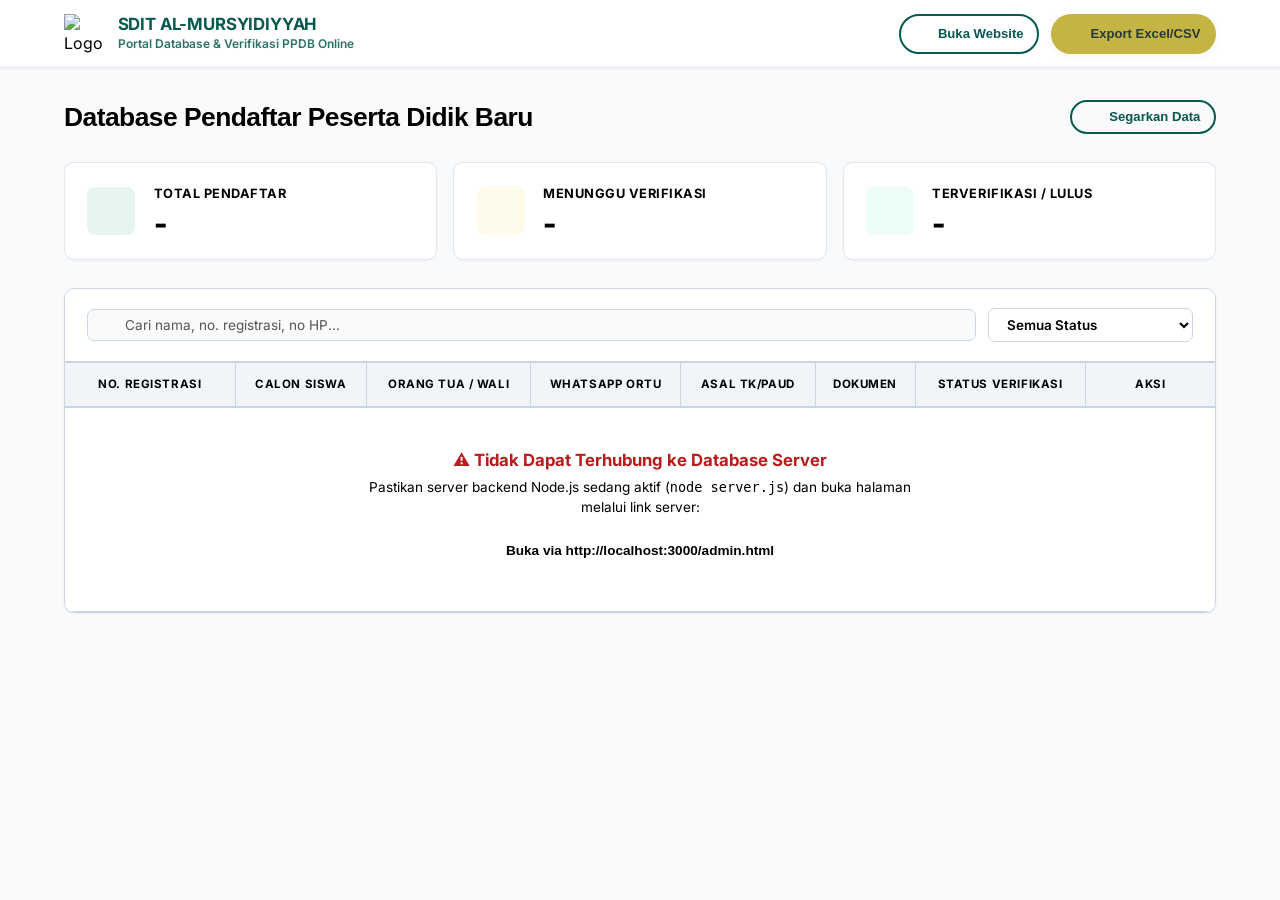
==== admin.html @ 17a373f5 "fix(admin): Hapus baris Program Pilihan dari modal detail pendaftar" ====
<!DOCTYPE html>
<html lang="id">
<head>
  <meta charset="UTF-8">
  <meta name="viewport" content="width=device-width, initial-scale=1.0">
  <meta name=\"author\" content=\"SDIT Al-Mursyidiyyah\">
  <title>Admin Dashboard PPDB & Database — SDIT Al-Mursyidiyyah</title>

  <!-- Google Fonts: Inter (Standar Formal Dashboard Admin) & JetBrains Mono -->
  <link rel="preconnect" href="https://fonts.googleapis.com">
  <link rel="preconnect" href="https://fonts.gstatic.com" crossorigin>
  <link href="https://fonts.googleapis.com/css2?family=Inter:wght@400;500;600;700;800&family=JetBrains+Mono:wght@500;600&display=swap" rel="stylesheet">

  <!-- Lucide Icons -->
  <script src="https://unpkg.com/lucide@latest" defer></script>

  <!-- Base Stylesheet -->
  <link rel="stylesheet" href="assets/css/style.css?v=3.5">
  <link rel="icon" type="image/png" href="assets/img/logo-transparent.png">

  <style>
    /* ==========================================================================
       ENTERPRISE ADMIN DASHBOARD STYLING
       Font System: Inter (Formal, Ultra-clean, High Legibility)
       Monospace: JetBrains Mono (For Registration Codes & IDs)
       ========================================================================== */
    :root {
      --admin-font: 'Inter', -apple-system, BlinkMacSystemFont, "Segoe UI", Roboto, Helvetica, Arial, sans-serif;
      --admin-mono: 'JetBrains Mono', ui-monospace, SFMono-Regular, Menlo, Monaco, Consolas, monospace;
      
      --slate-50: #f8fafc;
      --slate-100: #f1f5f9;
      --slate-200: #e2e8f0;
      --slate-300: #cbd5e1;
      --slate-400: #333333;
      --slate-500: #000000;
      --slate-600: #000000;
      --slate-700: #000000;
      --slate-800: #000000;
      --slate-900: #000000;
    }

    body.admin-body {
      font-family: var(--admin-font);
      background-color: var(--slate-50);
      color: #000000;
      margin: 0;
      padding: 0;
      -webkit-font-smoothing: antialiased;
      -moz-osx-font-smoothing: grayscale;
    }

    /* Admin Navigation Bar */
    .admin-header {
      background: #ffffff;
      border-bottom: 1px solid var(--slate-200);
      padding: 0.85rem 0;
      position: sticky;
      top: 0;
      z-index: 100;
      box-shadow: 0 1px 3px rgba(0, 0, 0, 0.04);
    }
    .admin-nav {
      display: flex;
      justify-content: space-between;
      align-items: center;
    }
    .admin-brand {
      display: flex;
      align-items: center;
      gap: 0.85rem;
      text-decoration: none;
    }
    .admin-brand-title {
      font-weight: 700;
      font-size: 1.05rem;
      color: var(--color-emerald);
      letter-spacing: -0.01em;
      line-height: 1.2;
    }
    .admin-brand-subtitle {
      font-size: 0.75rem;
      font-weight: 600;
      color: var(--color-emerald);
      opacity: 0.85;
    }
    .admin-title-badge {
      background: var(--color-emerald-surface);
      color: var(--color-emerald);
      font-weight: 600;
      font-size: 0.72rem;
      padding: 0.2rem 0.55rem;
      border-radius: 9999px;
      margin-left: 0.5rem;
      border: 1px solid rgba(7, 89, 79, 0.15);
      letter-spacing: 0.02em;
    }

    /* Stat Cards */
    .stat-card-admin {
      background: #ffffff;
      border-radius: 10px;
      padding: 1.25rem 1.4rem;
      border: 1px solid var(--slate-200);
      box-shadow: 0 1px 3px rgba(15, 23, 42, 0.04);
      display: flex;
      align-items: center;
      gap: 1.15rem;
      transition: transform 0.2s ease, box-shadow 0.2s ease;
    }
    .stat-card-admin:hover {
      box-shadow: 0 4px 12px rgba(15, 23, 42, 0.06);
    }
    .stat-icon-wrap {
      width: 48px;
      height: 48px;
      border-radius: 8px;
      display: flex;
      align-items: center;
      justify-content: center;
      flex-shrink: 0;
    }
    .stat-label {
      font-size: 0.8rem;
      font-weight: 700;
      color: #000000;
      text-transform: uppercase;
      letter-spacing: 0.04em;
      margin-bottom: 0.2rem;
    }
    .stat-number {
      font-family: var(--admin-font);
      font-weight: 800;
      font-size: 1.85rem;
      line-height: 1.1;
      letter-spacing: -0.02em;
      color: #000000;
    }

    /* Card Wrapper */
    .admin-table-card {
      background: #ffffff;
      border-radius: 10px;
      border: 1px solid var(--slate-300);
      box-shadow: 0 1px 3px rgba(15, 23, 42, 0.05);
      overflow: hidden;
      margin-top: 1.75rem;
    }
    .table-toolbar {
      padding: 1.15rem 1.35rem;
      border-bottom: 1px solid var(--slate-300);
      display: flex;
      justify-content: space-between;
      align-items: center;
      flex-wrap: wrap;
      gap: 1rem;
      background: #ffffff;
    }

    /* Search Box */
    .search-box {
      display: flex;
      align-items: center;
      gap: 0.6rem;
      background: var(--slate-50);
      border: 1px solid var(--slate-300);
      border-radius: 7px;
      padding: 0.45rem 0.85rem;
      min-width: 260px;
      transition: border-color 0.2s ease, box-shadow 0.2s ease;
    }
    .search-box:focus-within {
      background: #ffffff;
      border-color: var(--color-emerald);
      box-shadow: 0 0 0 3px rgba(7, 89, 79, 0.1);
    }
    .search-box input {
      border: none;
      background: transparent;
      outline: none;
      width: 100%;
      font-family: var(--admin-font);
      font-size: 0.85rem;
      color: #000000;
    }
    .search-box input::placeholder {
      color: #555555;
    }

    .filter-select {
      padding: 0.45rem 0.85rem;
      border-radius: 7px;
      border: 1px solid var(--slate-300);
      background: #ffffff;
      font-family: var(--admin-font);
      font-size: 0.84rem;
      font-weight: 600;
      color: #000000;
      outline: none;
      cursor: pointer;
    }
    .filter-select:focus {
      border-color: #000000;
      box-shadow: 0 0 0 3px rgba(0, 0, 0, 0.08);
    }

    /* Formal Table Grid Styling (Bordered Grid) */
    .data-table {
      width: 100%;
      border-collapse: collapse;
      text-align: center;
      font-size: 0.84rem;
      font-family: var(--admin-font);
      background: #ffffff;
    }
    .data-table thead th {
      background: #f1f5f9;
      padding: 0.75rem 0.95rem;
      font-size: 0.72rem;
      font-weight: 700;
      text-transform: uppercase;
      letter-spacing: 0.05em;
      color: #000000;
      border-top: 1px solid var(--slate-300);
      border-bottom: 2px solid var(--slate-300);
      border-right: 1px solid var(--slate-300);
      white-space: nowrap;
      vertical-align: middle;
      text-align: center;
    }
    .data-table thead th:last-child {
      border-right: none;
    }
    .data-table tbody td {
      padding: 0.8rem 0.95rem;
      border-bottom: 1px solid var(--slate-200);
      border-right: 1px solid var(--slate-200);
      vertical-align: middle;
      text-align: center;
      color: #000000;
      line-height: 1.45;
    }
    .data-table tbody td:last-child {
      border-right: none;
    }
    .data-table tbody tr:nth-child(even) {
      background-color: #fafbfd;
    }
    .data-table tbody tr:hover {
      background-color: #f1f5f9;
    }
    .data-table tbody tr:last-child td {
      border-bottom: 1px solid var(--slate-300);
    }

    /* Clean Empty State */
    .table-empty-cell {
      text-align: center !important;
      padding: 2.5rem 1rem !important;
      color: #000000 !important;
      font-size: 0.88rem !important;
      background: #ffffff !important;
      border-bottom: 1px solid var(--slate-200) !important;
      border-right: none !important;
    }

    /* Monospace Registration Badge */
    .reg-code-badge {
      font-family: var(--admin-mono);
      font-size: 0.82rem;
      font-weight: 600;
      color: #07594f;
      background: #e6f4f1;
      padding: 0.25rem 0.55rem;
      border-radius: 6px;
      border: 1px solid #c2e5de;
      display: inline-block;
      white-space: nowrap;
      letter-spacing: -0.01em;
    }
    .reg-time-sub {
      font-size: 0.74rem;
      color: var(--slate-400);
      margin-top: 0.25rem;
      display: flex;
      align-items: center;
      gap: 0.3rem;
    }

    /* Student Name & Meta */
    .student-cell-name {
      font-weight: 700;
      font-size: 0.92rem;
      color: var(--slate-900);
    }
    .student-cell-meta {
      font-size: 0.76rem;
      color: var(--slate-500);
      margin-top: 0.15rem;
      display: flex;
      align-items: center;
      gap: 0.4rem;
    }
    .gender-pill {
      font-weight: 700;
      font-size: 0.7rem;
      padding: 0.1rem 0.4rem;
      border-radius: 4px;
      text-transform: uppercase;
    }
    .gender-pill.male {
      background: #e0f2fe;
      color: #0369a1;
    }
    .gender-pill.female {
      background: #fce7f3;
      color: #be185d;
    }

    /* Formal Status Badges with Indicator Dot */
    .status-badge-formal {
      display: inline-flex;
      align-items: center;
      gap: 0.45rem;
      padding: 0.3rem 0.65rem;
      border-radius: 9999px;
      font-size: 0.74rem;
      font-weight: 700;
      letter-spacing: 0.02em;
      white-space: nowrap;
    }
    .status-dot {
      width: 7px;
      height: 7px;
      border-radius: 50%;
      flex-shrink: 0;
    }
    /* Status styles */
    .st-amber {
      background: #fffbeb;
      color: #92400e;
      border: 1px solid #fde68a;
    }
    .st-amber .status-dot { background: #f59e0b; }

    .st-blue {
      background: #eff6ff;
      color: #1e40af;
      border: 1px solid #bfdbfe;
    }
    .st-blue .status-dot { background: #3b82f6; }

    .st-green {
      background: #ecfdf5;
      color: #065f46;
      border: 1px solid #a7f3d0;
    }
    .st-green .status-dot { background: #10b981; }

    .st-emerald {
      background: #e6f4f1;
      color: #07594f;
      border: 1px solid #b7e3db;
    }
    .st-emerald .status-dot { background: #07594f; }

    .st-red {
      background: #fef2f2;
      color: #991b1b;
      border: 1px solid #fecaca;
    }
    .st-red .status-dot { background: #ef4444; }

    /* Action Buttons in Table */
    .table-actions {
      display: flex;
      align-items: center;
      justify-content: flex-end;
      gap: 0.4rem;
    }
    .btn-table-action {
      display: inline-flex;
      align-items: center;
      gap: 0.35rem;
      background: #ffffff;
      border: 1px solid var(--slate-200);
      color: var(--slate-700);
      padding: 0.4rem 0.75rem;
      border-radius: 6px;
      font-family: var(--admin-font);
      font-size: 0.78rem;
      font-weight: 600;
      cursor: pointer;
      text-decoration: none;
      transition: all 0.15s ease;
    }
    .btn-table-action:hover {
      background: var(--color-emerald-surface);
      border-color: var(--color-emerald);
      color: var(--color-emerald);
    }
    .btn-table-delete {
      display: inline-flex;
      align-items: center;
      justify-content: center;
      width: 30px;
      height: 30px;
      background: #ffffff;
      border: 1px solid var(--slate-200);
      color: var(--slate-400);
      border-radius: 6px;
      cursor: pointer;
      transition: all 0.15s ease;
    }
    .btn-table-delete:hover {
      background: #fef2f2;
      border-color: #fca5a5;
      color: #dc2626;
    }

    /* WhatsApp Link Cell */
    .wa-cell-link {
      display: inline-flex;
      align-items: center;
      gap: 0.35rem;
      color: #15803d;
      font-weight: 600;
      font-size: 0.82rem;
      text-decoration: none;
      background: #f0fdf4;
      padding: 0.25rem 0.55rem;
      border-radius: 6px;
      border: 1px solid #bbf7d0;
      transition: background-color 0.15s ease;
    }
    .wa-cell-link:hover {
      background: #dcfce7;
      text-decoration: none;
    }

    /* Modal Detail Formal Styling */
    .admin-modal {
      position: fixed;
      inset: 0;
      background: rgba(15, 23, 42, 0.65);
      backdrop-filter: blur(4px);
      z-index: 1000;
      display: none;
      align-items: center;
      justify-content: center;
      padding: 1.5rem;
    }
    .admin-modal.active { display: flex; }
    .admin-modal-box {
      background: #ffffff;
      border-radius: 14px;
      max-width: 780px;
      width: 100%;
      max-height: 90vh;
      overflow-y: auto;
      padding: 2rem 2.25rem;
      position: relative;
      box-shadow: 0 20px 40px -15px rgba(0, 0, 0, 0.25);
      border: 1px solid var(--slate-200);
      font-family: var(--admin-font);
    }
    .modal-section-title {
      font-size: 0.85rem;
      font-weight: 700;
      text-transform: uppercase;
      letter-spacing: 0.05em;
      color: #000000;
      margin-bottom: 0.85rem;
      padding-bottom: 0.4rem;
      border-bottom: 1px solid var(--slate-200);
    }
    .modal-info-row {
      display: flex;
      margin-bottom: 0.45rem;
      font-size: 0.86rem;
      line-height: 1.5;
    }
    .modal-info-label {
      width: 140px;
      color: #000000;
      font-weight: 600;
      flex-shrink: 0;
    }
    .modal-info-val {
      color: #000000;
      font-weight: 600;
      word-break: break-word;
    }

    /* File preview card */
    .file-chip {
      display: inline-flex;
      align-items: center;
      gap: 0.45rem;
      background: var(--slate-50);
      border: 1px solid var(--slate-200);
      padding: 0.45rem 0.85rem;
      border-radius: 8px;
      font-size: 0.8rem;
      font-weight: 600;
      color: #000000;
      text-decoration: none;
      transition: all 0.15s ease;
    }
    .file-chip:hover {
      background: #f1f5f9;
      border-color: #000000;
      color: #000000;
    }

    /* ==========================================================================
       RESPONSIVE UTILITY CLASSES & ADAPTATIONS (Desktop, Tablet, Mobile)
       ========================================================================== */
    .admin-main {
      padding: 2rem 0 4.5rem;
    }
    .admin-header-actions {
      display: flex;
      align-items: center;
      gap: 0.75rem;
    }
    .admin-page-header {
      margin-bottom: 1.75rem;
      display: flex;
      justify-content: space-between;
      align-items: flex-end;
      flex-wrap: wrap;
      gap: 1rem;
    }
    .admin-page-title {
      font-size: clamp(1.25rem, 2.5vw + 0.5rem, 1.65rem);
      font-weight: 800;
      color: #000000;
      margin: 0;
      letter-spacing: -0.02em;
      line-height: 1.25;
    }
    .admin-stats-grid {
      display: grid;
      grid-template-columns: repeat(3, 1fr);
      gap: 1rem;
    }
    .table-responsive {
      overflow-x: auto;
      -webkit-overflow-scrolling: touch;
      position: relative;
    }
    .mobile-table-hint {
      display: none;
      align-items: center;
      justify-content: center;
      gap: 0.45rem;
      font-size: 0.75rem;
      font-weight: 600;
      color: var(--color-emerald);
      background: #e6f4f1;
      padding: 0.5rem 0.75rem;
      border-radius: 6px;
      margin: 0.5rem 0.75rem 0.65rem;
      border: 1px dashed rgba(7, 89, 79, 0.3);
    }
    .modal-grid-2 {
      display: grid;
      grid-template-columns: 1fr 1fr;
      gap: 1.5rem;
      margin-bottom: 1.5rem;
    }
    .modal-footer {
      display: flex;
      justify-content: space-between;
      align-items: center;
      flex-wrap: wrap;
      gap: 1rem;
      border-top: 1px solid var(--slate-200);
      padding-top: 1.25rem;
    }
    .modal-footer-status-group {
      display: flex;
      align-items: center;
      gap: 0.6rem;
      flex-wrap: wrap;
    }
    .modal-footer-actions-group {
      display: flex;
      align-items: center;
      gap: 0.5rem;
    }

    /* Tablet (max-width: 1024px) */
    @media (max-width: 1024px) {
      .admin-stats-grid {
        grid-template-columns: repeat(3, 1fr);
        gap: 0.85rem;
      }
      .stat-card-admin {
        padding: 1rem 1.15rem;
        gap: 0.85rem;
      }
      .stat-number {
        font-size: 1.6rem;
      }
    }

    /* Small Tablet & Mobile (max-width: 768px) */
    @media (max-width: 768px) {
      .admin-stats-grid {
        grid-template-columns: repeat(3, 1fr);
        gap: 0.65rem;
      }
      .admin-main {
        padding: 1.25rem 0 3.5rem;
      }
      .admin-nav {
        flex-direction: column;
        align-items: stretch;
        gap: 0.85rem;
      }
      .admin-brand {
        justify-content: flex-start;
      }
      .admin-header-actions {
        display: grid;
        grid-template-columns: 1fr 1fr;
        gap: 0.5rem;
        width: 100%;
      }
      .admin-header-actions .btn {
        justify-content: center;
        font-size: 0.78rem !important;
        padding: 0.45rem 0.6rem !important;
      }
      .admin-page-header {
        flex-direction: column;
        align-items: stretch;
        gap: 0.75rem;
        margin-bottom: 1.25rem;
      }
      .admin-page-header #btnRefresh {
        width: 100%;
        justify-content: center;
      }
      .mobile-table-hint {
        display: flex;
      }
      .table-toolbar {
        padding: 0.85rem;
        flex-direction: column;
        align-items: stretch;
        gap: 0.65rem;
      }
      .table-toolbar > div {
        width: 100%;
        flex-direction: column;
        align-items: stretch;
        gap: 0.5rem !important;
      }
      .search-box {
        width: 100% !important;
        min-width: 0 !important;
      }
      .filter-select {
        width: 100% !important;
      }
      .data-table thead th {
        padding: 0.65rem 0.7rem;
        font-size: 0.68rem;
      }
      .data-table tbody td {
        padding: 0.65rem 0.7rem;
        font-size: 0.8rem;
      }

      /* Modal Mobile */
      .admin-modal {
        padding: 0.75rem;
      }
      .admin-modal-box {
        padding: 1.25rem 1rem;
        border-radius: 12px;
        max-height: 92vh;
      }
      .modal-grid-2 {
        grid-template-columns: 1fr;
        gap: 1.25rem;
        margin-bottom: 1.25rem;
      }
      .modal-footer {
        flex-direction: column;
        align-items: stretch;
        gap: 0.85rem;
      }
      .modal-footer-status-group {
        flex-direction: column;
        align-items: stretch;
        width: 100%;
        gap: 0.5rem;
      }
      .modal-footer-status-group select,
      .modal-footer-status-group button {
        width: 100%;
        justify-content: center;
      }
      .modal-footer-actions-group {
        width: 100%;
      }
      .modal-footer-actions-group #btnModalWa {
        flex: 1;
        justify-content: center;
        padding: 0.6rem 0.85rem;
      }
    }

    /* Small Mobile Phones (max-width: 480px) */
    @media (max-width: 480px) {
      .admin-brand-title {
        font-size: 0.95rem;
      }
      .admin-brand-subtitle {
        font-size: 0.68rem;
      }
      .admin-stats-grid {
        grid-template-columns: 1fr;
        gap: 0.5rem;
      }
      .stat-card-admin {
        padding: 0.75rem 0.65rem;
        gap: 0.5rem;
      }
      .stat-icon-wrap {
        width: 36px;
        height: 36px;
      }
      .stat-icon-wrap i,
      .stat-icon-wrap svg {
        width: 18px !important;
        height: 18px !important;
      }
      .stat-label {
        font-size: 0.65rem;
        line-height: 1.2;
      }
      .stat-number {
        font-size: 1.3rem;
      }
      .modal-info-row {
        flex-direction: column;
        gap: 0.15rem;
        margin-bottom: 0.55rem;
        border-bottom: 1px dashed var(--slate-200);
        padding-bottom: 0.35rem;
      }
      .modal-info-label {
        width: auto;
        font-size: 0.75rem;
        color: #555555;
      }
      .modal-info-val {
        font-size: 0.86rem;
      }
      .data-table thead th,
      .data-table tbody td {
        padding: 0.55rem 0.5rem;
        font-size: 0.76rem;
      }
    }

    @media (max-width: 340px) {
      .admin-stats-grid {
        grid-template-columns: 1fr;
      }
    }
  </style>
</head>
<body class="admin-body">

  <!-- File Protocol Warning Banner -->
  <div id="fileProtocolBanner" style="display:none; background:#FFF3CD; color:#856404; border-bottom:1px solid #FFEEBA; padding:0.75rem 1.25rem; text-align:center; font-size:0.85rem; font-weight:600;">
    ⚠️ Halaman dibuka via <code>file://</code>. Buka melalui link server agar database aktif: 
    <a href="http://localhost:3000/admin.html" style="color:#07594F; font-weight:700; text-decoration:underline;">http://localhost:3000/admin.html</a>
  </div>

  <!-- Admin Header -->
  <header class="admin-header">
    <div class="container admin-nav">
      <a href="admin.html" class="admin-brand">
        <img src="assets/img/logo-transparent.png" alt="Logo SDIT" style="width: 40px; height: 40px; object-fit: contain;">
        <div>
          <div class="admin-brand-title">SDIT AL-MURSYIDIYYAH</div>
          <div class="admin-brand-subtitle">Portal Database & Verifikasi PPDB Online</div>
        </div>
      </a>

      <div class="admin-header-actions">
        <a href="index.html" class="btn btn-outline-emerald btn-sm" target="_blank" style="font-size: 0.82rem; padding: 0.45rem 0.85rem;">
          <i data-lucide="external-link" style="width:14px;height:14px;"></i>
          Buka Website
        </a>
        <a href="/api/ppdb/export" class="btn btn-gold btn-sm" style="font-size: 0.82rem; padding: 0.45rem 0.85rem;">
          <i data-lucide="download" style="width:14px;height:14px;"></i>
          Export Excel/CSV
        </a>
      </div>
    </div>
  </header>

  <main class="admin-main">
    <div class="container">

      <!-- Header Title & Action -->
      <div class="admin-page-header">
        <div>
          <h1 class="admin-page-title">
            Database Pendaftar Peserta Didik Baru
          </h1>
        </div>
        
        <div>
          <button id="btnRefresh" class="btn btn-outline-emerald btn-sm" style="font-size: 0.82rem; padding: 0.45rem 0.85rem;">
            <i data-lucide="refresh-cw" style="width:14px;height:14px;"></i>
            Segarkan Data
          </button>
        </div>
      </div>

      <!-- Live Statistics Cards -->
      <div class="admin-stats-grid">
        <div class="stat-card-admin">
          <div class="stat-icon-wrap" style="background: #e6f4f1; color: var(--color-emerald);">
            <i data-lucide="users" style="width:24px;height:24px;"></i>
          </div>
          <div>
            <div class="stat-label">Total Pendaftar</div>
            <div id="statTotal" class="stat-number" style="color: #000000;">-</div>
          </div>
        </div>

        <div class="stat-card-admin">
          <div class="stat-icon-wrap" style="background: #fffbeb; color: #b45309;">
            <i data-lucide="clock" style="width:24px;height:24px;"></i>
          </div>
          <div>
            <div class="stat-label">Menunggu Verifikasi</div>
            <div id="statPending" class="stat-number" style="color: #000000;">-</div>
          </div>
        </div>

        <div class="stat-card-admin">
          <div class="stat-icon-wrap" style="background: #ecfdf5; color: #047857;">
            <i data-lucide="check-circle-2" style="width:24px;height:24px;"></i>
          </div>
          <div>
            <div class="stat-label">Terverifikasi / Lulus</div>
            <div id="statVerified" class="stat-number" style="color: #000000;">-</div>
          </div>
        </div>
      </div>

      <!-- Main Data Table Card -->
      <div class="admin-table-card">
        <div class="table-toolbar">
          <div style="display: flex; align-items: center; gap: 0.75rem; flex-wrap: wrap; width: 100%;">
            <div class="search-box" style="flex: 1; min-width: 260px;">
              <i data-lucide="search" style="width:15px;height:15px;color:var(--slate-400);"></i>
              <input type="text" id="searchInput" placeholder="Cari nama, no. registrasi, no HP...">
            </div>

            <select id="filterStatus" class="filter-select">
              <option value="all">Semua Status</option>
              <option value="Submitted">Submitted (Baru Masuk)</option>
              <option value="In Verification">In Verification</option>
              <option value="Menunggu Verifikasi">Menunggu Verifikasi</option>
              <option value="Terverifikasi">Terverifikasi</option>
              <option value="Lulus Wawancara">Lulus Wawancara</option>
              <option value="Lulus Observasi">Lulus Observasi</option>
              <option value="Diterima">Diterima</option>
              <option value="Ditolak">Ditolak</option>
            </select>
          </div>
        </div>

        <div class="mobile-table-hint">
          <i data-lucide="chevrons-right" style="width:14px;height:14px;"></i>
          <span>Geser tabel ke samping untuk melihat seluruh data</span>
        </div>

        <div class="table-responsive">
          <table class="data-table">
            <thead>
              <tr>
                <th style="width: 170px;">No. Registrasi</th>
                <th>Calon Siswa</th>
                <th>Orang Tua / Wali</th>
                <th style="width: 150px;">WhatsApp Ortu</th>
                <th>Asal TK/PAUD</th>
                <th style="width: 100px;">Dokumen</th>
                <th style="width: 170px;">Status Verifikasi</th>
                <th style="width: 130px;">Aksi</th>
              </tr>
            </thead>
            <tbody id="ppdbTableBody">
              <tr>
                <td colspan="8" class="table-empty-cell">
                  Memuat data...
                </td>
              </tr>
            </tbody>
          </table>
        </div>
      </div>

    </div>
  </main>

  <!-- Modal Detail Pendaftar -->
  <div class="admin-modal" id="detailModal">
    <div class="admin-modal-box">
      <!-- Modal Header -->
      <div style="display: flex; justify-content: space-between; align-items: flex-start; margin-bottom: 1.5rem; border-bottom: 1px solid var(--slate-200); padding-bottom: 1rem;">
        <div>
          <span class="reg-code-badge" id="modalRegNum">REG-2026-SDIT-XXXX</span>
          <h2 id="modalNamaSiswa" style="font-size: 1.35rem; font-weight: 800; color: var(--slate-900); margin: 0.35rem 0 0.15rem 0;">-</h2>
          <div id="modalStatusBadge" style="margin-top: 0.35rem;"></div>
        </div>
        <button id="modalClose" style="background: none; border: none; font-size: 1.5rem; cursor: pointer; color: var(--slate-400); line-height: 1; padding: 0.25rem; border-radius: 6px;" title="Tutup">&times;</button>
      </div>

      <!-- Modal Body (2 Columns on Desktop, 1 Column on Mobile) -->
      <div class="modal-grid-2">
        <!-- Column 1: Siswa -->
        <div>
          <div class="modal-section-title">Informasi Calon Siswa</div>
          <div class="modal-info-row"><span class="modal-info-label">Nama Panggilan:</span> <span class="modal-info-val" id="mNamaPanggilan">-</span></div>
          <div class="modal-info-row"><span class="modal-info-label">NIK:</span> <span class="modal-info-val" id="mNik" style="font-family: var(--admin-mono);">-</span></div>
          <div class="modal-info-row"><span class="modal-info-label">Jenis Kelamin:</span> <span class="modal-info-val" id="mJk">-</span></div>
          <div class="modal-info-row"><span class="modal-info-label">Tempat, Tgl Lahir:</span> <span class="modal-info-val" id="mTtl">-</span></div>
          <div class="modal-info-row"><span class="modal-info-label">Asal TK/PAUD:</span> <span class="modal-info-val" id="mAsalTk">-</span></div>
          <div class="modal-info-row"><span class="modal-info-label">Alamat:</span> <span class="modal-info-val" id="mAlamat">-</span></div>
          <div class="modal-info-row"><span class="modal-info-label">Catatan Kesehatan:</span> <span class="modal-info-val" id="mKesehatan" style="font-style: italic;">-</span></div>
        </div>

        <!-- Column 2: Orang Tua -->
        <div>
          <div class="modal-section-title">Data Orang Tua / Wali</div>
          <div class="modal-info-row"><span class="modal-info-label">Nama Ayah:</span> <span class="modal-info-val"><span id="mAyah">-</span> (<span id="mKerjaAyah">-</span>)</span></div>
          <div class="modal-info-row"><span class="modal-info-label">Nama Ibu:</span> <span class="modal-info-val"><span id="mIbu">-</span> (<span id="mKerjaIbu">-</span>)</span></div>
          <div class="modal-info-row"><span class="modal-info-label">No. WhatsApp:</span> <span class="modal-info-val" id="mHp" style="font-family: var(--admin-mono); color: #000000;">-</span></div>
          <div class="modal-info-row"><span class="modal-info-label">Email:</span> <span class="modal-info-val" id="mEmail">-</span></div>
          <div class="modal-info-row"><span class="modal-info-label">Waktu Daftar:</span> <span class="modal-info-val" id="mTglDaftar">-</span></div>
        </div>
      </div>

      <!-- Uploaded Documents Preview -->
      <div style="background: var(--slate-50); border: 1px solid var(--slate-200); border-radius: 10px; padding: 1.15rem 1.25rem; margin-bottom: 1.5rem;">
        <div style="font-size: 0.8rem; font-weight: 700; text-transform: uppercase; letter-spacing: 0.04em; color: #000000; margin-bottom: 0.65rem;">
          Berkas Dokumen Persyaratan Terunggah
        </div>
        <div id="mFilesList" style="display: flex; gap: 0.6rem; flex-wrap: wrap;">
          <!-- Loaded dynamically -->
        </div>
      </div>

      <!-- Action Footer: Update Status & WhatsApp -->
      <div class="modal-footer">
        <div class="modal-footer-status-group">
          <label for="mStatusSelect" style="font-weight: 600; font-size: 0.85rem; color: #000000;">Ubah Status:</label>
          <select id="mStatusSelect" class="filter-select">
            <option value="Menunggu Verifikasi">Menunggu Verifikasi</option>
            <option value="Sedang Diverifikasi">Sedang Diverifikasi</option>
            <option value="Terverifikasi">Terverifikasi</option>
            <option value="Lulus Wawancara">Lulus Wawancara</option>
            <option value="Lulus Observasi">Lulus Observasi</option>
            <option value="Diterima">Diterima</option>
            <option value="Ditolak">Ditolak</option>
          </select>
          <button id="btnSaveStatus" class="btn btn-primary btn-sm" style="font-size: 0.82rem; padding: 0.45rem 0.9rem;">
            Simpan Perubahan
          </button>
        </div>

        <div class="modal-footer-actions-group">
          <a id="btnModalWa" href="javascript:void(0)" target="_blank" class="btn btn-gold btn-sm" style="font-size: 0.82rem; padding: 0.45rem 0.85rem;">
            <i data-lucide="message-circle" style="width:15px;height:15px;"></i>
            Chat WhatsApp Ortu
          </a>
          <button id="btnModalDelete" class="btn-table-delete" style="width: 34px; height: 34px;" title="Hapus Data Ini">
            <i data-lucide="trash-2" style="width:16px;height:16px;"></i>
          </button>
        </div>
      </div>
    </div>
  </div>

  <!-- JavaScript Admin Controller -->
  <script>
    // Helper: Resolve API endpoint for file:// or alternate dev server ports
    const resolveApiUrl = (endpoint) => {
      if (window.location.protocol === 'file:' || (window.location.port && window.location.port !== '3000')) {
        return `http://localhost:3000${endpoint}`;
      }
      return endpoint;
    };

    if (window.location.protocol === 'file:') {
      const banner = document.getElementById('fileProtocolBanner');
      if (banner) banner.style.display = 'block';
    }

    let currentRegistrations = [];
    let activeRegistrationId = null;

    // Helper: Status text generator (Natural, Solid Black)
    function getStatusBadgeHtml(statusText) {
      let label = statusText || 'Menunggu Verifikasi';
      return `<span style="font-weight: 600; color: #000000;">${label}</span>`;
    }

    // Helper: Format Indonesian Date safely
    function formatIndoDate(dateStr, includeTime = false) {
      if (!dateStr) return '-';
      try {
        const d = new Date(String(dateStr).trim().replace(' ', 'T'));
        if (isNaN(d.getTime())) return String(dateStr);
        const dateFormatted = d.toLocaleDateString('id-ID', {
          day: 'numeric',
          month: 'short',
          year: 'numeric'
        });
        if (includeTime) {
          const timeFormatted = d.toLocaleTimeString('id-ID', { hour: '2-digit', minute: '2-digit' }).replace('.', ':');
          return `${dateFormatted}, ${timeFormatted}`;
        }
        return dateFormatted;
      } catch {
        return String(dateStr);
      }
    }

    // Helper: Format phone number into readable groups (0813-8032-7256)
    function formatPhoneNumber(rawPhone) {
      if (!rawPhone) return '-';
      const clean = String(rawPhone).replace(/[^0-9]/g, '');
      if (clean.length >= 10) {
        return clean.replace(/(\d{4})(\d{4})(\d{3,4})/, '$1-$2-$3');
      }
      return clean;
    }

    // Helper: Clean & convert phone number into international WhatsApp format (628xxx)
    function cleanWaPhone(rawPhone) {
      if (!rawPhone) return '';
      let clean = String(rawPhone).replace(/\D/g, '');
      if (!clean) return '';
      if (clean.startsWith('00')) clean = clean.slice(2);
      if (clean.startsWith('0')) {
        clean = '62' + clean.slice(1);
      } else if (clean.startsWith('8')) {
        clean = '62' + clean;
      }
      return clean;
    }

    // Helper: Format Indonesian phone number to international WhatsApp format (628...)
    function formatWaUrlNumber(rawPhone) {
      return cleanWaPhone(rawPhone);
    }

    // Helper: Generate direct WhatsApp chat URL
    // Laptop / Desktop: Automatically uses web.whatsapp.com to enter the chat room directly without error popups or intermediary landing pages
    // Mobile / Smartphone: Uses api.whatsapp.com to directly launch native WhatsApp mobile app
    function getDirectWaUrl(rawPhone, text = '') {
      const clean = cleanWaPhone(rawPhone);
      if (!clean) return '';
      const isMobile = /Android|webOS|iPhone|iPad|iPod|BlackBerry|IEMobile|Opera Mini/i.test(navigator.userAgent);
      const encodedText = text ? encodeURIComponent(text) : '';
      if (isMobile) {
        return encodedText 
          ? `https://api.whatsapp.com/send?phone=${clean}&text=${encodedText}`
          : `https://api.whatsapp.com/send?phone=${clean}`;
      } else {
        return encodedText
          ? `https://web.whatsapp.com/send?phone=${clean}&text=${encodedText}`
          : `https://web.whatsapp.com/send?phone=${clean}`;
      }
    }

    // Helper: Action to open direct WhatsApp chat
    function openDirectWaChat(rawPhone, text = '') {
      const clean = cleanWaPhone(rawPhone);
      if (!clean || clean.length < 8) {
        alert('Nomor WhatsApp orang tua tidak valid atau belum diisi.');
        return false;
      }
      const targetUrl = getDirectWaUrl(clean, text);
      if (targetUrl) {
        window.open(targetUrl, '_blank', 'noopener,noreferrer');
      }
      return false;
    }

    async function loadStats() {
      try {
        const res = await fetch(resolveApiUrl('/api/stats'));
        const json = await res.json();
        if (json.success) {
          document.getElementById('statTotal').textContent = json.stats.totalPendaftar;
          document.getElementById('statPending').textContent = json.stats.menunggu;
          document.getElementById('statVerified').textContent = json.stats.terverifikasi;
          if (document.getElementById('statMessages')) {
            document.getElementById('statMessages').textContent = json.stats.totalPesan;
          }
        }
      } catch (e) {
        console.warn('Gagal memuat stats:', e);
      }
    }

    async function loadRegistrations() {
      const q = document.getElementById('searchInput').value.trim();
      const status = document.getElementById('filterStatus').value;

      try {
        const res = await fetch(resolveApiUrl(`/api/ppdb?q=${encodeURIComponent(q)}&status=${encodeURIComponent(status)}`));
        const json = await res.json();
        if (json.success) {
          currentRegistrations = json.data;
          renderTable(json.data);
          const countEl = document.getElementById('recordCount');
          if (countEl) countEl.textContent = json.data.length;
        }
      } catch (e) {
        console.warn('Gagal memuat pendaftar:', e);
        const tbody = document.getElementById('ppdbTableBody');
        if (tbody) {
          tbody.innerHTML = `<tr><td colspan="8" style="text-align:center; padding:2.5rem; color:#b91c1c;">
            <div style="font-weight:700; font-size:1.05rem; margin-bottom:0.4rem;">⚠️ Tidak Dapat Terhubung ke Database Server</div>
            <div style="font-size:0.85rem; color:var(--slate-600); max-width:550px; margin:0 auto;">
              Pastikan server backend Node.js sedang aktif (<code>node server.js</code>) dan buka halaman melalui link server:<br>
              <div style="margin-top:0.75rem;"><a href="http://localhost:3000/admin.html" class="btn btn-emerald btn-sm" style="display:inline-block;">Buka via http://localhost:3000/admin.html</a></div>
            </div>
          </td></tr>`;
        }
      }
    }

    function renderTable(data) {
      const tbody = document.getElementById('ppdbTableBody');
      if (!data || data.length === 0) {
        tbody.innerHTML = `
          <tr>
            <td colspan="8" class="table-empty-cell">
              Tidak ada data
            </td>
          </tr>
        `;
        return;
      }

      tbody.innerHTML = data.map(item => {
        // Count uploaded documents
        let docCount = 0;
        if (item.file_foto) docCount++;
        if (item.file_akta) docCount++;
        if (item.file_kk) docCount++;
        if (item.file_kia) docCount++;
        if (item.file_ktp_ayah) docCount++;
        if (item.file_ktp_ibu) docCount++;
        if (item.file_ijazah) docCount++;

        const waPhone = cleanWaPhone(item.no_hp_ortu);
        const displayPhone = formatPhoneNumber(item.no_hp_ortu);
        const directWaUrl = waPhone ? getDirectWaUrl(item.no_hp_ortu) : '';
        const escapedPhone = (item.no_hp_ortu || '').replace(/'/g, "\\'");

        return `
          <tr>
            <!-- 1. No Registrasi -->
            <td>
              <span style="font-family: var(--admin-mono); font-weight: 600; color: #000000;">${item.reg_number}</span>
            </td>

            <!-- 2. Calon Siswa -->
            <td>
              <span style="font-weight: 600; color: #000000;">${item.nama_siswa}</span>
            </td>

            <!-- 3. Orang Tua / Wali -->
            <td>
              <span style="color: #000000;">${item.nama_ayah || item.nama_ibu || '-'}</span>
            </td>

            <!-- 4. WhatsApp -->
            <td>
              ${waPhone ? `
                <a href="${directWaUrl}" onclick="openDirectWaChat('${escapedPhone}'); return false;" target="_blank" style="color: #000000; font-weight: 600; text-decoration: underline;" title="Buka Chat WhatsApp Langsung">
                  ${displayPhone}
                </a>
              ` : '<span style="color:#000000;">-</span>'}
            </td>

            <!-- 5. Asal TK/PAUD -->
            <td>
              <span style="color: #000000;">${item.asal_tk || '-'}</span>
            </td>

            <!-- 6. Berkas Dokumen -->
            <td>
              <span style="color: #000000;">${docCount > 0 ? `${docCount} berkas` : '-'}</span>
            </td>

            <!-- 7. Status Verifikasi -->
            <td>
              ${getStatusBadgeHtml(item.status)}
            </td>

            <!-- 8. Aksi -->
            <td style="text-align: center; white-space: nowrap;">
              <a href="javascript:void(0)" onclick="openDetail(${item.id})" style="color: #000000; font-weight: 600; font-size: 0.82rem; text-decoration: underline; margin-right: 0.6rem;">Detail</a>
              <span style="color: #000000;">|</span>
              <a href="javascript:void(0)" onclick="deleteRegistration(${item.id}, '${item.reg_number}', '${encodeURIComponent(item.nama_siswa)}')" style="color: #000000; font-size: 0.82rem; text-decoration: underline; margin-left: 0.6rem;">Hapus</a>
            </td>
          </tr>
        `;
      }).join('');
    }

    function openDetail(id) {
      const item = currentRegistrations.find(r => r.id === id);
      if (!item) return;

      activeRegistrationId = id;
      document.getElementById('modalRegNum').textContent = item.reg_number;
      document.getElementById('modalNamaSiswa').textContent = item.nama_siswa;
      document.getElementById('modalStatusBadge').innerHTML = getStatusBadgeHtml(item.status);
      document.getElementById('mNamaPanggilan').textContent = item.nama_panggilan || '-';
      document.getElementById('mNik').textContent = item.nik_siswa || '-';
      document.getElementById('mJk').textContent = item.jenis_kelamin || '-';
      document.getElementById('mTtl').textContent = `${item.tempat_lahir || '-'}, ${item.tanggal_lahir || '-'}`;
      document.getElementById('mAsalTk').textContent = item.asal_tk || '-';
      document.getElementById('mAlamat').textContent = item.alamat_siswa || '-';
      document.getElementById('mKesehatan').textContent = item.catatan_kesehatan || 'Tidak ada catatan alergi/kesehatan';

      document.getElementById('mAyah').textContent = item.nama_ayah || '-';
      document.getElementById('mKerjaAyah').textContent = item.pekerjaan_ayah || '-';
      document.getElementById('mIbu').textContent = item.nama_ibu || '-';
      document.getElementById('mKerjaIbu').textContent = item.pekerjaan_ibu || '-';
      document.getElementById('mHp').textContent = formatPhoneNumber(item.no_hp_ortu);
      document.getElementById('mEmail').textContent = item.email_ortu || '-';
      document.getElementById('mTglDaftar').textContent = formatIndoDate(item.created_at, true);

      // Set select status dropdown safely
      const statusSelect = document.getElementById('mStatusSelect');
      const currentVal = item.status || 'Menunggu Verifikasi';
      const optionExists = Array.from(statusSelect.options).some(o => o.value === currentVal);
      if (!optionExists) {
        const opt = document.createElement('option');
        opt.value = currentVal;
        opt.textContent = currentVal;
        statusSelect.appendChild(opt);
      }
      statusSelect.value = currentVal;

      // WhatsApp Button (Direct Chat without intermediate page)
      const btnModalWa = document.getElementById('btnModalWa');
      if (btnModalWa) {
        const waClean = cleanWaPhone(item.no_hp_ortu);
        if (waClean) {
          const waMsgRaw = `Assalamu'alaikum Bapak/Ibu orang tua dari ananda *${item.nama_siswa}*,\n\nKami dari Panitia PPDB SDIT Al-Mursyidiyyah menginformasikan bahwa berkas pendaftaran dengan No. Registrasi *${item.reg_number}* saat ini berstatus: *${item.status}*.\n\nTerima kasih!`;
          btnModalWa.href = getDirectWaUrl(item.no_hp_ortu, waMsgRaw);
          btnModalWa.onclick = (e) => {
            e.preventDefault();
            openDirectWaChat(item.no_hp_ortu, waMsgRaw);
          };
        } else {
          btnModalWa.href = 'javascript:void(0)';
          btnModalWa.onclick = (e) => {
            e.preventDefault();
            alert('Nomor WhatsApp orang tua tidak tersedia atau belum diisi.');
          };
        }
      }

      // Files list
      const filesContainer = document.getElementById('mFilesList');
      const files = [];
      if (item.file_foto) files.push({ name: 'Foto 3x4 Siswa', url: resolveApiUrl(item.file_foto), icon: 'image' });
      if (item.file_akta) files.push({ name: 'Akta Kelahiran', url: resolveApiUrl(item.file_akta), icon: 'file-text' });
      if (item.file_kk) files.push({ name: 'Kartu Keluarga (KK)', url: resolveApiUrl(item.file_kk), icon: 'file-text' });
      if (item.file_kia) files.push({ name: 'KIA Siswa', url: resolveApiUrl(item.file_kia), icon: 'file-text' });
      if (item.file_ktp_ayah) files.push({ name: 'KTP Ayah', url: resolveApiUrl(item.file_ktp_ayah), icon: 'file-text' });
      if (item.file_ktp_ibu) files.push({ name: 'KTP Ibu', url: resolveApiUrl(item.file_ktp_ibu), icon: 'file-text' });
      if (item.file_ijazah) files.push({ name: 'Ijazah TK/PAUD', url: resolveApiUrl(item.file_ijazah), icon: 'file-text' });

      if (files.length === 0) {
        filesContainer.innerHTML = '<span style="font-size:0.84rem; color:var(--slate-400);">Tidak ada berkas digital yang diunggah.</span>';
      } else {
        filesContainer.innerHTML = files.map(f => `
          <a href="${f.url}" target="_blank" class="file-chip">
            <i data-lucide="${f.icon}" style="width:14px;height:14px;color:var(--color-emerald);"></i>
            <span>${f.name}</span>
          </a>
        `).join('');
      }

      // Configure Modal Delete Button
      const btnModalDelete = document.getElementById('btnModalDelete');
      if (btnModalDelete) {
        btnModalDelete.onclick = () => {
          deleteRegistration(item.id, item.reg_number, encodeURIComponent(item.nama_siswa), true);
        };
      }

      document.getElementById('detailModal').classList.add('active');
      if (window.lucide) lucide.createIcons();
    }

    // Delete Registration Function
    async function deleteRegistration(id, regNum, encodedNama, fromModal = false) {
      const nama = decodeURIComponent(encodedNama || '');
      const confirmDelete = confirm(`Apakah Anda yakin ingin menghapus data pendaftar:\n\n• No. Registrasi: ${regNum}\n• Nama: ${nama}\n\nData yang dihapus tidak dapat dikembalikan.`);
      if (!confirmDelete) return;

      try {
        const res = await fetch(resolveApiUrl(`/api/ppdb/${id}`), {
          method: 'DELETE',
          headers: { 'Accept': 'application/json' }
        });
        const json = await res.json();
        if (res.ok && json.success) {
          alert(`✓ Data pendaftar ${regNum} berhasil dihapus.`);
          if (fromModal) {
            document.getElementById('detailModal').classList.remove('active');
          }
          await loadRegistrations();
          await loadStats();
        } else {
          alert('Gagal menghapus: ' + (json.error || 'Terjadi kesalahan'));
        }
      } catch (err) {
        alert('Gagal menghubungi server: ' + err.message);
      }
    }

    document.getElementById('modalClose').addEventListener('click', () => {
      document.getElementById('detailModal').classList.remove('active');
    });

    // Close modal on backdrop click
    document.getElementById('detailModal').addEventListener('click', (e) => {
      if (e.target.id === 'detailModal') {
        document.getElementById('detailModal').classList.remove('active');
      }
    });

    document.getElementById('btnSaveStatus').addEventListener('click', async () => {
      if (!activeRegistrationId) {
        alert('Silakan pilih salah satu data pendaftar terlebih dahulu.');
        return;
      }
      const newStatus = document.getElementById('mStatusSelect').value;
      const btn = document.getElementById('btnSaveStatus');
      const originalText = btn.textContent;

      try {
        btn.disabled = true;
        btn.textContent = 'Menyimpan...';

        const res = await fetch(resolveApiUrl(`/api/ppdb/${activeRegistrationId}/status`), {
          method: 'PATCH',
          headers: {
            'Content-Type': 'application/json',
            'Accept': 'application/json'
          },
          body: JSON.stringify({ status: newStatus })
        });

        let json;
        const contentType = res.headers.get('content-type') || '';
        if (contentType.includes('application/json')) {
          json = await res.json();
        } else {
          const rawText = await res.text();
          throw new Error(`Server tidak mengembalikan respons JSON (HTTP ${res.status}): ${rawText.slice(0, 100)}`);
        }

        if (res.ok && json.success) {
          const target = currentRegistrations.find(r => r.id === activeRegistrationId);
          if (target) {
            target.status = newStatus;
          }

          alert(`✓ Status berhasil diperbarui menjadi: "${newStatus}"`);
          document.getElementById('detailModal').classList.remove('active');
          await loadRegistrations();
          await loadStats();
        } else {
          alert('Gagal menyimpan: ' + (json.error || 'Terjadi kesalahan'));
        }
      } catch (e) {
        console.error('Error saat menyimpan status:', e);
        alert('Gagal: ' + e.message);
      } finally {
        btn.disabled = false;
        btn.textContent = originalText;
      }
    });

    // Event listeners
    document.getElementById('searchInput').addEventListener('input', loadRegistrations);
    document.getElementById('filterStatus').addEventListener('change', loadRegistrations);

    document.getElementById('btnRefresh').addEventListener('click', () => {
      loadStats();
      loadRegistrations();
    });

    // Initial load
    document.addEventListener('DOMContentLoaded', () => {
      loadStats();
      loadRegistrations();
      if (window.lucide) lucide.createIcons();
    });
  </script>
</body>
</html>
---- assets/css/style.css ----
/* SDIT Al-Mursyidiyyah Official Design System - v2.0 (Updated 2026) */
@import url('https://fonts.googleapis.com/css2?family=Great+Vibes&display=swap');

/* ==========================================================================
   SDIT AL-MURSYIDIYYAH — OFFICIAL DESIGN SYSTEM & STYLESHEET
   Brand Colors:
     - Emerald:     #07594F
     - Gold:        #C5B344
     - Ivory:       #F7F5EB
     - Dark Forest: #263A35
     - White:       #FFFFFF
   Typography:
     - School Brand / Title: 'Zain', sans-serif
     - Heading:              'M PLUS Rounded 1c', sans-serif (800 ExtraBold)
     - Body:                 'Nunito Sans', sans-serif (400, 600, 700)
     - Arabic:               'Zain', sans-serif
   ========================================================================== */

/* --- ROOT VARIABLES --- */
:root {
  --color-emerald: #07594F;
  --color-emerald-dark: #053e37;
  --color-emerald-light: #0b786a;
  --color-emerald-surface: #e9f3f1;
  --color-emerald-subtle: rgba(7, 89, 79, 0.08);

  --color-gold: #C5B344;
  --color-gold-hover: #b09f3b;
  --color-gold-light: #fbf7e6;
  --color-gold-subtle: rgba(197, 179, 68, 0.15);

  --color-ivory: #F7F5EB;
  --color-ivory-dark: #ebe7d6;

  --color-dark-forest: #263A35;
  --color-dark-forest-muted: #4e635d;

  --color-white: #FFFFFF;
  --color-border: #e2dfcf;
  --color-border-light: #ece9db;

  --font-school-brand: 'Zain', sans-serif;
  --font-heading: 'M PLUS Rounded 1c', -apple-system, BlinkMacSystemFont, "Segoe UI", Roboto, sans-serif;
  --font-body: 'Nunito Sans', -apple-system, BlinkMacSystemFont, "Segoe UI", Roboto, sans-serif;
  --font-arabic: 'Zain', sans-serif;
  --font-tagline-script: 'Great Vibes', cursive;
  --color-tagline-gold: #F7D56B;

  --shadow-sm: 0 2px 8px rgba(38, 58, 53, 0.05);
  --shadow-md: 0 6px 20px rgba(38, 58, 53, 0.08);
  --shadow-lg: 0 14px 36px rgba(38, 58, 53, 0.12);
  --shadow-gold: 0 8px 24px rgba(197, 179, 68, 0.25);
  --shadow-emerald: 0 8px 24px rgba(7, 89, 79, 0.25);

  --radius-sm: 8px;
  --radius-md: 14px;
  --radius-lg: 22px;
  --radius-full: 9999px;

  --transition: all 0.25s cubic-bezier(0.16, 1, 0.3, 1);
}

/* --- RESET & GLOBAL BASE --- */
*, *::before, *::after {
  box-sizing: border-box;
  margin: 0;
  padding: 0;
}

html {
  scroll-behavior: smooth;
  font-size: 16px;
  -webkit-font-smoothing: antialiased;
  -moz-osx-font-smoothing: grayscale;
  overflow-x: hidden;
  max-width: 100%;
}

body {
  font-family: var(--font-body);
  background-color: var(--color-ivory);
  color: var(--color-dark-forest);
  line-height: 1.65;
  overflow-x: hidden;
  max-width: 100%;
  width: 100%;
  min-height: 100vh;
  display: flex;
  flex-direction: column;
}

main {
  flex: 1;
  display: flex;
  flex-direction: column;
}

img {
  max-width: 100%;
  height: auto;
  display: block;
}

a {
  color: inherit;
  text-decoration: none;
  transition: var(--transition);
}

button, input, select, textarea {
  font-family: inherit;
  font-size: inherit;
}

/* --- TYPOGRAPHY --- */
h1, h2, h3, h4, h5, h6 {
  font-family: var(--font-heading);
  font-weight: 800;
  color: var(--color-emerald);
  line-height: 1.25;
  letter-spacing: -0.01em;
}

h1 { font-size: clamp(2rem, 4vw, 3.25rem); }
h2 { font-size: clamp(1.65rem, 3vw, 2.35rem); }
h3 { font-size: clamp(1.25rem, 2vw, 1.65rem); }
h4 { font-size: 1.2rem; }
h5 { font-size: 1rem; }

p {
  color: var(--color-dark-forest-muted);
  font-size: 1.05rem;
  margin-bottom: 1rem;
}
p:last-child {
  margin-bottom: 0;
}

/* --- UTILITY TYPOGRAPHY CLASSES --- */
.font-school-title,
.school-brand-font {
  font-family: var(--font-school-brand) !important;
  letter-spacing: 0.02em;
}

/* --- CONTAINER & LAYOUT --- */
.container {
  width: 100%;
  max-width: 1200px;
  margin-left: auto;
  margin-right: auto;
  padding-left: 1.5rem;
  padding-right: 1.5rem;
}

.container-narrow {
  max-width: 900px;
}

.section {
  padding-top: clamp(4rem, 7vw, 6.5rem);
  padding-bottom: clamp(4rem, 7vw, 6.5rem);
  position: relative;
}

.section-white {
  background-color: var(--color-white);
}

.section-ivory {
  background-color: var(--color-ivory);
}

.section-emerald {
  background-color: var(--color-emerald);
  color: var(--color-white);
}

.section-emerald h1,
.section-emerald h2,
.section-emerald h3 {
  color: var(--color-white);
}

.section-emerald p {
  color: rgba(255, 255, 255, 0.88);
}

/* --- SECTION HEADER (Clean & Minimal) --- */
.section-header {
  text-align: center;
  max-width: 720px;
  margin: 0 auto clamp(2.5rem, 4vw, 3.75rem);
}

.section-badge {
  display: inline-flex;
  align-items: center;
  gap: 0.5rem;
  padding: 0.35rem 1rem;
  background-color: var(--color-emerald-subtle);
  color: var(--color-emerald);
  font-family: var(--font-heading);
  font-weight: 800;
  font-size: 0.82rem;
  text-transform: uppercase;
  letter-spacing: 0.08em;
  border-radius: var(--radius-full);
  margin-bottom: 0.9rem;
}

.section-badge.badge-gold {
  background-color: var(--color-gold-subtle);
  color: #8c7e26;
}

.section-header h2 {
  margin-bottom: 0.85rem;
}

.section-header p {
  font-size: 1.1rem;
  color: var(--color-dark-forest-muted);
}

/* --- BUTTONS --- */
.btn {
  display: inline-flex;
  align-items: center;
  justify-content: center;
  gap: 0.6rem;
  padding: 0.85rem 1.75rem;
  font-family: var(--font-heading);
  font-weight: 800;
  font-size: 0.95rem;
  border-radius: var(--radius-full);
  border: 2px solid transparent;
  cursor: pointer;
  transition: var(--transition);
  text-align: center;
  white-space: nowrap;
}

.btn-primary {
  background-color: var(--color-emerald);
  color: var(--color-white);
  box-shadow: var(--shadow-sm);
}
.btn-primary:hover {
  background-color: var(--color-emerald-dark);
  color: var(--color-white);
  transform: translateY(-2px);
  box-shadow: var(--shadow-emerald);
}

.btn-gold {
  background-color: var(--color-gold);
  color: var(--color-dark-forest);
  box-shadow: var(--shadow-sm);
}
.btn-gold:hover {
  background-color: var(--color-gold-hover);
  color: var(--color-dark-forest);
  transform: translateY(-2px);
  box-shadow: var(--shadow-gold);
}

.btn-outline-white {
  background-color: transparent;
  color: var(--color-white);
  border-color: rgba(255, 255, 255, 0.6);
}
.btn-outline-white:hover {
  background-color: var(--color-white);
  color: var(--color-emerald);
  border-color: var(--color-white);
  transform: translateY(-2px);
}

.btn-outline-emerald {
  background-color: transparent;
  color: var(--color-emerald);
  border-color: var(--color-emerald);
}
.btn-outline-emerald:hover {
  background-color: var(--color-emerald);
  color: var(--color-white);
  transform: translateY(-2px);
}

.btn-sm {
  padding: 0.55rem 1.15rem;
  font-size: 0.85rem;
}

.btn-lg {
  padding: 1.05rem 2.25rem;
  font-size: 1.05rem;
}

/* Google Maps Direction Button */
.btn-maps-nav {
  display: inline-flex;
  align-items: center;
  justify-content: center;
  gap: 0.65rem;
  padding: 0.85rem 1.85rem;
  font-size: 1rem;
  font-weight: 700;
  border-radius: var(--radius-full);
  box-shadow: 0 4px 14px rgba(197, 179, 68, 0.3);
  transition: all var(--transition-fast);
  white-space: normal;
  text-align: center;
  line-height: 1.35;
  box-sizing: border-box;
  max-width: 100%;
}

.btn-maps-nav:hover {
  transform: translateY(-2px);
  box-shadow: 0 6px 18px rgba(197, 179, 68, 0.45);
}

@media (max-width: 640px) {
  .btn-maps-nav {
    width: 100%;
    max-width: 320px;
    padding: 0.8rem 1.25rem;
    font-size: 0.92rem;
    gap: 0.5rem;
  }
}

.btn-group {
  display: flex;
  flex-wrap: wrap;
  align-items: center;
  gap: 1rem;
}

/* --- TOP ANNOUNCEMENT BAR --- */
.top-bar {
  background-color: var(--color-dark-forest);
  color: rgba(255, 255, 255, 0.85);
  font-size: 0.825rem;
  padding: 0.45rem 0;
  border-bottom: 1px solid rgba(255, 255, 255, 0.08);
}
.top-bar .container {
  display: flex;
  justify-content: space-between;
  align-items: center;
  flex-wrap: wrap;
  gap: 0.5rem;
}
.top-info {
  display: flex;
  align-items: center;
  gap: 1.25rem;
}
.top-info-item {
  display: inline-flex;
  align-items: center;
  gap: 0.4rem;
}
.top-tagline-text {
  font-family: var(--font-heading);
  font-weight: 700;
  color: var(--color-gold);
}

/* --- NAVBAR --- */
.navbar {
  position: sticky;
  top: 0;
  z-index: 1000;
  background-color: rgba(255, 255, 255, 0.96);
  backdrop-filter: blur(12px);
  -webkit-backdrop-filter: blur(12px);
  border-bottom: 1px solid var(--color-border-light);
  transition: var(--transition);
}

.navbar.scrolled {
  box-shadow: var(--shadow-md);
  background-color: rgba(255, 255, 255, 0.98);
}

.navbar-inner {
  display: flex;
  align-items: center;
  justify-content: space-between;
  padding: 0.85rem 0;
}

.brand {
  display: flex;
  align-items: center;
  gap: 0.75rem;
}

.brand-logo {
  height: 48px;
  width: auto;
  max-width: 60px;
  object-fit: contain;
  transition: var(--transition);
}

.brand-text {
  display: flex;
  flex-direction: column;
  justify-content: center;
}

.brand-title {
  font-family: var(--font-school-brand);
  font-weight: 800;
  font-size: 1.35rem;
  color: var(--color-emerald);
  letter-spacing: 0.02em;
  line-height: 1.15;
  white-space: nowrap;
}

.brand-subtitle {
  font-family: var(--font-school-brand);
  font-size: 0.78rem;
  font-weight: 700;
  color: var(--color-gold);
  letter-spacing: 0.04em;
  text-transform: uppercase;
  line-height: 1.2;
}

.nav-menu {
  display: flex;
  align-items: center;
  list-style: none;
  gap: 1.75rem;
}

.nav-link {
  font-family: var(--font-heading);
  font-weight: 700;
  font-size: 0.92rem;
  color: var(--color-dark-forest);
  padding: 0.35rem 0;
  position: relative;
}

.nav-link::after {
  content: '';
  position: absolute;
  bottom: 0;
  left: 0;
  width: 0;
  height: 2.5px;
  background-color: var(--color-gold);
  border-radius: var(--radius-full);
  transition: var(--transition);
}

.nav-link:hover {
  color: var(--color-emerald);
}

.nav-link:hover::after,
.nav-link.active::after {
  width: 100%;
}

.nav-link.active {
  color: var(--color-emerald);
}

.nav-cta {
  display: flex;
  align-items: center;
}

.nav-toggle {
  display: none;
  background: none;
  border: none;
  cursor: pointer;
  padding: 0.5rem;
  color: var(--color-emerald);
}

/* Mobile Drawer */
.mobile-nav {
  display: none;
  background-color: var(--color-white);
  border-bottom: 1px solid var(--color-border);
  padding: 1.25rem 1.5rem 1.75rem;
}

.mobile-nav.open {
  display: block;
}

.mobile-nav-list {
  list-style: none;
  display: flex;
  flex-direction: column;
  gap: 0.85rem;
  margin-bottom: 1.25rem;
}

.mobile-nav-link {
  font-family: var(--font-heading);
  font-weight: 700;
  font-size: 1.05rem;
  color: var(--color-dark-forest);
  display: block;
  padding: 0.45rem 0;
  border-bottom: 1px dashed var(--color-border-light);
}

.mobile-nav-link.active {
  color: var(--color-emerald);
  font-weight: 800;
}

/* --- HERO SECTION --- */
.hero {
  position: relative;
  min-height: 75vh;
  display: flex;
  align-items: center;
  background: linear-gradient(135deg, #07594F 0%, #1c322c 100%);
  color: var(--color-white);
  padding: clamp(4rem, 8vw, 6.5rem) 0;
  overflow: hidden;
}

.hero-overlay-pattern {
  position: absolute;
  top: 0;
  left: 0;
  right: 0;
  bottom: 0;
  background-image: radial-gradient(rgba(197, 179, 68, 0.12) 1px, transparent 1px);
  background-size: 28px 28px;
  pointer-events: none;
}

.hero-grid {
  display: grid;
  grid-template-columns: 1.15fr 0.85fr;
  align-items: center;
  gap: 3.5rem;
  position: relative;
  z-index: 2;
}

.hero-badge-tagline {
  display: inline-flex;
  align-items: center;
  gap: 0.6rem;
  padding: 0.45rem 1.25rem;
  background-color: rgba(197, 179, 68, 0.22);
  border: 1px solid rgba(197, 179, 68, 0.45);
  color: #ffea79;
  border-radius: var(--radius-full);
  font-family: var(--font-heading);
  font-weight: 800;
  font-size: 0.88rem;
  letter-spacing: 0.04em;
  margin-bottom: 1.25rem;
}

.hero-title {
  font-family: var(--font-school-brand);
  font-weight: 900;
  color: var(--color-white);
  font-size: clamp(1.25rem, 3.2vw, 3.1rem);
  line-height: 1.15;
  margin-bottom: 1.25rem;
  margin-left: -14px;
  letter-spacing: 0.01em;
  white-space: nowrap;
  hyphens: none;
  -webkit-hyphens: none;
  text-align: left;
}

.hero-title span {
  color: var(--color-gold);
}

.hero-desc {
  font-family: var(--font-tagline-script);
  font-size: clamp(2rem, 4.2vw, 2.85rem);
  font-weight: 500;
  color: var(--color-tagline-gold);
  line-height: 1.35;
  letter-spacing: 0.015em;
  max-width: 620px;
  margin-bottom: 2.25rem;
  text-shadow: 0 3px 6px rgba(0, 0, 0, 0.4), 0 1px 2px rgba(0, 0, 0, 0.6);
}

.hero-media-wrapper {
  position: relative;
}

.hero-card-image {
  border-radius: var(--radius-lg);
  overflow: hidden;
  box-shadow: 0 20px 45px rgba(0, 0, 0, 0.35);
  border: 4px solid rgba(255, 255, 255, 0.15);
  position: relative;
}

.hero-card-image img {
  width: 100%;
  height: 440px;
  object-fit: cover;
  transition: transform 0.6s ease;
}

.hero-card-image:hover img {
  transform: scale(1.03);
}

.hero-floating-stat {
  position: absolute;
  bottom: -20px;
  left: -20px;
  background-color: var(--color-white);
  color: var(--color-dark-forest);
  padding: 1.1rem 1.5rem;
  border-radius: var(--radius-md);
  box-shadow: var(--shadow-lg);
  display: flex;
  align-items: center;
  gap: 1rem;
  border-left: 5px solid var(--color-gold);
  z-index: 3;
}

.stat-icon {
  width: 44px;
  height: 44px;
  border-radius: var(--radius-sm);
  background-color: var(--color-gold-light);
  color: var(--color-gold);
  display: flex;
  align-items: center;
  justify-content: center;
  font-size: 1.4rem;
}

.stat-content {
  display: flex;
  flex-direction: column;
}

.stat-number {
  font-family: var(--font-heading);
  font-weight: 800;
  font-size: 1.25rem;
  color: var(--color-emerald);
  line-height: 1.1;
}

.stat-label {
  font-size: 0.8rem;
  color: var(--color-dark-forest-muted);
  font-weight: 600;
}

/* --- WELCOME STRIP / HERO (Ahlan wa Sahlan Landing) --- */
.welcome-strip {
  background-color: var(--color-white);
  border-bottom: 1px solid var(--color-border-light);
  padding: 2.25rem 1.5rem;
  text-align: center;
}

.welcome-strip.welcome-hero {
  flex: 1;
  display: flex;
  align-items: center;
  justify-content: center;
  min-height: calc(100vh - 180px);
  padding: clamp(3.5rem, 10vh, 7.5rem) 1.5rem;
  background-color: var(--color-ivory);
  border-bottom: none;
}

.welcome-inner {
  max-width: 820px;
  margin: 0 auto;
  display: flex;
  flex-direction: column;
  align-items: center;
  gap: 0.6rem;
}

.welcome-arabic {
  font-family: var(--font-arabic);
  font-weight: 800;
  font-size: clamp(2.2rem, 7vw, 4.5rem);
  color: var(--color-emerald);
  line-height: 1.25;
  margin: 0;
  white-space: nowrap;
  text-align: center;
}

.welcome-strip.welcome-hero .welcome-arabic {
  font-size: clamp(2.2rem, 11vw, 7.5rem);
  line-height: 1.2;
  text-shadow: 0 4px 24px rgba(7, 89, 79, 0.08);
  white-space: nowrap;
  text-align: center;
}

/* Typewriter Animation for Ahlan Wa Sahlan */
.typewriter-welcome {
  display: inline-flex;
  align-items: baseline;
  justify-content: center;
  min-height: 1.2em;
  position: relative;
}

.typewriter-text {
  display: inline;
}

.welcome-meaning {
  font-family: var(--font-heading);
  font-weight: 700;
  font-size: clamp(1rem, 2vw, 1.2rem);
  color: var(--color-gold);
  letter-spacing: 0.05em;
  text-transform: uppercase;
  margin: 0;
}

/* --- STATS STRIP (Legacy fallback) --- */
.stats-strip {
  background-color: var(--color-white);
  border-bottom: 1px solid var(--color-border-light);
  padding: 2.25rem 0;
}

.stats-grid {
  display: grid;
  grid-template-columns: repeat(4, 1fr);
  gap: 2rem;
  text-align: center;
}

.stat-item {
  display: flex;
  flex-direction: column;
  align-items: center;
  gap: 0.35rem;
}

.stat-val {
  font-family: var(--font-heading);
  font-weight: 800;
  font-size: 2.25rem;
  color: var(--color-emerald);
  line-height: 1;
}

.stat-text {
  font-size: 0.95rem;
  font-weight: 600;
  color: var(--color-dark-forest-muted);
}

/* --- CARDS & GRIDS (Clean & Spaced) --- */
.grid-2 {
  display: grid;
  grid-template-columns: repeat(2, 1fr);
  gap: 2.5rem;
}

.grid-3 {
  display: grid;
  grid-template-columns: repeat(3, 1fr);
  gap: 2.25rem;
}

.grid-4 {
  display: grid;
  grid-template-columns: repeat(4, 1fr);
  gap: 1.75rem;
}

.card {
  background-color: var(--color-white);
  border-radius: var(--radius-md);
  border: 1px solid rgba(7, 89, 79, 0.08);
  overflow: hidden;
  box-shadow: none;
  transition: var(--transition);
  display: flex;
  flex-direction: column;
}

.card:hover {
  transform: translateY(-3px);
  box-shadow: 0 8px 24px rgba(7, 89, 79, 0.06);
  border-color: rgba(7, 89, 79, 0.2);
}

/* --- CLEAN FACILITY SHOWCASE (No Boxy Cards) --- */
.facility-showcase-grid {
  display: grid;
  grid-template-columns: repeat(2, 1fr);
  gap: 2.5rem 2rem;
}

.facility-showcase-item {
  display: flex;
  flex-direction: column;
  transition: var(--transition);
}

.facility-showcase-media {
  height: 250px;
  border-radius: 18px;
  overflow: hidden;
  background-color: var(--color-ivory);
  border: 1px solid rgba(7, 89, 79, 0.08);
  position: relative;
  transition: var(--transition);
}

.facility-showcase-media img {
  width: 100%;
  height: 100%;
  object-fit: cover;
  transition: transform 0.5s ease;
}

.facility-showcase-item:hover .facility-showcase-media {
  border-color: rgba(7, 89, 79, 0.25);
  box-shadow: 0 10px 28px rgba(7, 89, 79, 0.08);
  transform: translateY(-3px);
}

.facility-showcase-item:hover .facility-showcase-media img {
  transform: scale(1.04);
}

.facility-showcase-title {
  margin-top: 1rem;
  font-size: 1.15rem;
  font-weight: 700;
  color: var(--color-emerald);
  letter-spacing: -0.01em;
}

@media (max-width: 640px) {
  .facility-showcase-grid {
    grid-template-columns: 1fr;
    gap: 1.75rem;
  }
  .facility-showcase-media {
    height: 195px;
    border-radius: 14px;
  }
  .facility-showcase-title {
    font-size: 1.05rem;
    margin-top: 0.75rem;
  }
}

/* --- CLEAN CONTACT SECTION (No Heavy Box Cards) --- */
.contact-clean-grid {
  display: grid;
  grid-template-columns: repeat(3, 1fr);
  gap: 0;
  background: var(--color-white);
  border-radius: 20px;
  border: 1px solid rgba(7, 89, 79, 0.08);
  overflow: hidden;
}

.contact-clean-item {
  padding: 2.25rem 2rem;
  display: flex;
  flex-direction: column;
  position: relative;
  border-right: 1px solid rgba(7, 89, 79, 0.08);
  transition: background-color 0.2s ease;
}

.contact-clean-item:last-child {
  border-right: none;
}

.contact-clean-item:hover {
  background-color: rgba(247, 245, 235, 0.4);
}

.contact-clean-icon {
  width: 48px;
  height: 48px;
  min-width: 48px;
  border-radius: 12px;
  display: flex;
  align-items: center;
  justify-content: center;
  margin-bottom: 1.25rem;
}

.contact-clean-title {
  font-size: 1.15rem;
  font-weight: 700;
  color: var(--color-emerald);
  margin-bottom: 0.5rem;
}

.contact-clean-desc {
  font-size: 0.95rem;
  line-height: 1.6;
  color: var(--color-dark-forest);
  margin-bottom: 1.25rem;
  flex: 1;
}

@media (max-width: 900px) {
  .contact-clean-grid {
    grid-template-columns: 1fr;
    border-radius: 16px;
  }
  .contact-clean-item {
    border-right: none;
    border-bottom: 1px solid rgba(7, 89, 79, 0.08);
    padding: 1.75rem 1.5rem;
  }
  .contact-clean-item:last-child {
    border-bottom: none;
  }
}

/* --- CLEAN EKSTRAKURIKULER (Airy, Borderless Cards) --- */
.ekskul-clean-grid {
  display: grid;
  grid-template-columns: repeat(auto-fit, minmax(240px, 1fr));
  gap: 1.5rem;
}

.ekskul-clean-item {
  background: var(--color-white);
  border: 1px solid rgba(7, 89, 79, 0.08);
  border-radius: 16px;
  padding: 1.75rem 1.5rem;
  display: flex;
  flex-direction: column;
  transition: var(--transition);
  box-shadow: none;
}

.ekskul-clean-item:hover {
  transform: translateY(-3px);
  border-color: rgba(7, 89, 79, 0.25);
  box-shadow: 0 8px 24px rgba(7, 89, 79, 0.05);
}

.ekskul-clean-icon {
  width: 48px;
  height: 48px;
  min-width: 48px;
  border-radius: 12px;
  display: flex;
  align-items: center;
  justify-content: center;
  margin-bottom: 1rem;
}

.ekskul-clean-title {
  font-size: 1.15rem;
  font-weight: 700;
  color: var(--color-emerald);
  margin-bottom: 0.4rem;
}

.ekskul-clean-desc {
  font-size: 0.92rem;
  line-height: 1.6;
  color: var(--color-dark-forest-muted);
  margin: 0;
}

.card-media {
  position: relative;
  height: 220px;
  overflow: hidden;
}

.card-media img {
  width: 100%;
  height: 100%;
  object-fit: cover;
  transition: transform 0.5s ease;
}

.card:hover .card-media img {
  transform: scale(1.05);
}

.card-media-badge {
  position: absolute;
  top: 1rem;
  left: 1rem;
  background-color: var(--color-emerald);
  color: var(--color-white);
  font-family: var(--font-heading);
  font-weight: 800;
  font-size: 0.75rem;
  padding: 0.3rem 0.85rem;
  border-radius: var(--radius-full);
}

.card-body {
  padding: 1.75rem;
  flex: 1;
  display: flex;
  flex-direction: column;
}

.card-title {
  margin-bottom: 0.65rem;
  font-size: 1.25rem;
  color: var(--color-emerald);
}

.card-title:last-child {
  margin-bottom: 0;
}

.card-text {
  font-size: 0.98rem;
  color: var(--color-dark-forest-muted);
  line-height: 1.6;
  margin-bottom: 1.25rem;
  flex: 1;
}

.card-link {
  display: inline-flex;
  align-items: center;
  gap: 0.4rem;
  font-family: var(--font-heading);
  font-weight: 800;
  font-size: 0.9rem;
  color: var(--color-emerald);
}
.card-link:hover {
  color: var(--color-gold);
  transform: translateX(4px);
}

/* --- VISI & MISI CALLOUT BOX (Exact Brand Banner Font Match) --- */
.brand-identity-box {
  background-color: var(--color-white);
  border-radius: var(--radius-lg);
  border: 2px solid var(--color-border-light);
  box-shadow: var(--shadow-md);
  padding: clamp(2rem, 5vw, 3.5rem);
  position: relative;
  overflow: hidden;
}

.brand-identity-box::before {
  content: '';
  position: absolute;
  top: 0;
  left: 0;
  right: 0;
  height: 6px;
  background: linear-gradient(90deg, var(--color-emerald) 0%, var(--color-gold) 100%);
}

.tagline-banner {
  text-align: center;
  padding-bottom: 2.25rem;
  margin-bottom: 2.25rem;
  border-bottom: 1px solid var(--color-border-light);
}

.tagline-banner-label {
  font-size: 0.85rem;
  font-weight: 700;
  color: var(--color-gold);
  text-transform: uppercase;
  letter-spacing: 0.12em;
  margin-bottom: 0.5rem;
}

.tagline-banner-text {
  font-family: var(--font-tagline-script);
  font-weight: 500;
  font-size: clamp(2.2rem, 4.5vw, 3.2rem);
  color: var(--color-emerald);
  line-height: 1.3;
}

.tagline-banner-sub {
  color: var(--color-dark-forest-muted);
  font-size: 1.05rem;
  margin-top: 0.5rem;
}

.tagline-motto-text {
  font-family: var(--font-tagline-script);
  font-size: clamp(2.35rem, 5.5vw, 4rem);
  font-weight: 400;
  color: var(--color-tagline-gold);
  line-height: 1.35;
  text-shadow: 0 3px 12px rgba(0, 0, 0, 0.45);
  letter-spacing: 0.02em;
  margin: 0;
}

.tagline-motto-text span {
  display: block;
}

.visimisi-grid {
  display: grid;
  grid-template-columns: 1fr 1fr;
  gap: 3rem;
}

/* --- VISI, MISI & SAMBUTAN TRI-GRID (Side-by-Side) --- */
.visimisi-tri-grid {
  display: grid;
  grid-template-columns: repeat(3, 1fr);
  gap: 2rem;
  align-items: stretch;
}

.visimisi-card {
  background: var(--color-white);
  border: 1px solid rgba(7, 89, 79, 0.08);
  border-radius: 18px;
  padding: 2.25rem 2rem;
  box-shadow: none;
  display: flex;
  flex-direction: column;
  height: 100%;
  transition: var(--transition);
}

.visimisi-card:hover {
  transform: translateY(-3px);
  box-shadow: 0 8px 24px rgba(7, 89, 79, 0.05);
  border-color: rgba(7, 89, 79, 0.2);
}

.visimisi-card .visimisi-header {
  display: flex;
  align-items: center;
  gap: 0.75rem;
  margin-bottom: 1.25rem;
  padding-bottom: 0.85rem;
  border-bottom: 2px solid var(--color-emerald-surface);
}

.visimisi-card .visimisi-header h3 {
  font-size: 1.2rem;
  color: var(--color-emerald);
  margin: 0;
  letter-spacing: 0.02em;
}

.visimisi-card .visimisi-dot {
  width: 12px;
  height: 12px;
  min-width: 12px;
  border-radius: 50%;
  background-color: var(--color-gold);
}

.visimisi-card .visimisi-content {
  font-size: 0.98rem;
  line-height: 1.7;
  color: var(--color-dark-forest);
  margin: 0;
}

.visimisi-card .misi-list {
  list-style: none;
  display: flex;
  flex-direction: column;
  gap: 0.95rem;
  margin: 0;
  padding: 0;
}

.visimisi-card .misi-item {
  display: flex;
  align-items: flex-start;
  gap: 0.75rem;
  font-size: 0.95rem;
  line-height: 1.55;
  color: var(--color-dark-forest);
}

.visimisi-card .misi-num {
  display: inline-flex;
  align-items: center;
  justify-content: center;
  width: 26px;
  height: 26px;
  min-width: 26px;
  border-radius: 50%;
  background-color: var(--color-emerald-surface);
  color: var(--color-emerald);
  font-family: var(--font-heading);
  font-weight: 800;
  font-size: 0.82rem;
  margin-top: 1px;
}

.visimisi-card .sambutan-quote {
  font-size: 0.92rem;
  line-height: 1.7;
  color: var(--color-dark-forest);
  font-style: italic;
  border-left: 3px solid var(--color-gold);
  padding-left: 1rem;
  margin: 0 0 1.15rem 0;
  flex: 1;
}

.visimisi-card .sambutan-closing {
  font-size: 0.85rem;
  color: var(--color-dark-forest-muted);
  margin: 0;
}

@media (max-width: 992px) {
  .visimisi-tri-grid {
    grid-template-columns: 1fr;
    gap: 1.75rem;
  }
}

.visimisi-col {
  display: flex;
  flex-direction: column;
}

.visimisi-header {
  display: flex;
  align-items: center;
  gap: 0.85rem;
  margin-bottom: 1.25rem;
}

.visimisi-dot {
  width: 14px;
  height: 14px;
  border-radius: 50%;
  background-color: var(--color-gold);
}

.visimisi-header h3 {
  font-size: 1.5rem;
  color: var(--color-emerald);
}

.visimisi-content {
  font-size: 1.05rem;
  line-height: 1.7;
  color: var(--color-dark-forest);
}

.misi-list {
  list-style: none;
  display: flex;
  flex-direction: column;
  gap: 1.1rem;
}

.misi-item {
  display: flex;
  align-items: flex-start;
  gap: 0.85rem;
  font-size: 1.05rem;
  line-height: 1.6;
}

.misi-num {
  display: inline-flex;
  align-items: center;
  justify-content: center;
  width: 28px;
  height: 28px;
  min-width: 28px;
  border-radius: 50%;
  background-color: var(--color-emerald-surface);
  color: var(--color-emerald);
  font-family: var(--font-heading);
  font-weight: 800;
  font-size: 0.85rem;
  margin-top: 2px;
}

/* --- FACILITY GRID --- */
.facility-grid {
  display: grid;
  grid-template-columns: repeat(4, 1fr);
  gap: 1.5rem;
}

.facility-card {
  position: relative;
  border-radius: var(--radius-md);
  overflow: hidden;
  height: 280px;
  box-shadow: var(--shadow-sm);
  transition: var(--transition);
}

.facility-card img {
  width: 100%;
  height: 100%;
  object-fit: cover;
  transition: transform 0.6s cubic-bezier(0.16, 1, 0.3, 1);
}

.facility-overlay {
  position: absolute;
  inset: 0;
  background: linear-gradient(180deg, transparent 40%, rgba(7, 89, 79, 0.95) 100%);
  display: flex;
  flex-direction: column;
  justify-content: flex-end;
  padding: 1.5rem;
  color: var(--color-white);
  transition: var(--transition);
}

.facility-card:hover img {
  transform: scale(1.08);
}

.facility-card:hover .facility-overlay {
  background: linear-gradient(180deg, rgba(7, 89, 79, 0.3) 0%, rgba(7, 89, 79, 0.98) 100%);
}

.facility-title {
  color: var(--color-white);
  font-size: 1.15rem;
  margin-bottom: 0.25rem;
}

.facility-desc {
  font-size: 0.85rem;
  color: rgba(255, 255, 255, 0.85);
  margin-bottom: 0;
  line-height: 1.4;
}

/* --- GALLERY GRID & LIGHTBOX --- */
.gallery-filter {
  display: flex;
  justify-content: center;
  flex-wrap: wrap;
  gap: 0.65rem;
  margin-bottom: 2.5rem;
}

.filter-btn {
  background-color: var(--color-white);
  border: 1px solid var(--color-border);
  padding: 0.5rem 1.25rem;
  border-radius: var(--radius-full);
  font-family: var(--font-heading);
  font-weight: 700;
  font-size: 0.88rem;
  color: var(--color-dark-forest);
  cursor: pointer;
  transition: var(--transition);
}

.filter-btn:hover,
.filter-btn.active {
  background-color: var(--color-emerald);
  color: var(--color-white);
  border-color: var(--color-emerald);
}

.gallery-grid {
  display: grid;
  grid-template-columns: repeat(3, 1fr);
  gap: 1.5rem;
}

.gallery-item {
  position: relative;
  border-radius: var(--radius-md);
  overflow: hidden;
  height: 260px;
  cursor: pointer;
  box-shadow: var(--shadow-sm);
}

.gallery-item img {
  width: 100%;
  height: 100%;
  object-fit: cover;
  transition: transform 0.5s ease;
}

.gallery-item-overlay {
  position: absolute;
  inset: 0;
  background: rgba(7, 89, 79, 0.82);
  color: var(--color-white);
  display: flex;
  flex-direction: column;
  align-items: center;
  justify-content: center;
  opacity: 0;
  transition: var(--transition);
  padding: 1.5rem;
  text-align: center;
}

.gallery-item:hover img {
  transform: scale(1.06);
}

.gallery-item:hover .gallery-item-overlay {
  opacity: 1;
}

.gallery-item-title {
  color: var(--color-white);
  font-size: 1.1rem;
  margin-bottom: 0.35rem;
}

.gallery-item-tag {
  color: var(--color-gold);
  font-size: 0.8rem;
  font-weight: 700;
  text-transform: uppercase;
}

/* Lightbox Modal */
.lightbox {
  position: fixed;
  inset: 0;
  z-index: 2000;
  background: rgba(0, 0, 0, 0.92);
  display: none;
  align-items: center;
  justify-content: center;
  padding: 2rem;
}

.lightbox.active {
  display: flex;
}

.lightbox-content {
  max-width: 900px;
  max-height: 85vh;
  position: relative;
  text-align: center;
}

.lightbox-img {
  max-width: 100%;
  max-height: 75vh;
  border-radius: var(--radius-sm);
  box-shadow: 0 10px 40px rgba(0, 0, 0, 0.5);
}

.lightbox-caption {
  color: var(--color-white);
  font-family: var(--font-heading);
  font-size: 1.1rem;
  margin-top: 1rem;
}

.lightbox-close {
  position: absolute;
  top: 1.5rem;
  right: 1.5rem;
  background: none;
  border: none;
  color: var(--color-white);
  font-size: 2.2rem;
  cursor: pointer;
  line-height: 1;
}

/* --- NEWS & ARTICLES --- */
.news-grid {
  display: grid;
  grid-template-columns: repeat(3, 1fr);
  gap: 2rem;
}

.news-card {
  background-color: var(--color-white);
  border-radius: var(--radius-md);
  border: 1px solid var(--color-border-light);
  overflow: hidden;
  box-shadow: var(--shadow-sm);
  transition: var(--transition);
  display: flex;
  flex-direction: column;
}

.news-card:hover {
  transform: translateY(-5px);
  box-shadow: var(--shadow-md);
}

.news-thumb {
  height: 200px;
  position: relative;
  overflow: hidden;
}

.news-thumb img {
  width: 100%;
  height: 100%;
  object-fit: cover;
  transition: transform 0.5s ease;
}

.news-card:hover .news-thumb img {
  transform: scale(1.05);
}

.news-date-badge {
  position: absolute;
  top: 1rem;
  right: 1rem;
  background: rgba(38, 58, 53, 0.85);
  color: var(--color-white);
  font-size: 0.75rem;
  font-weight: 700;
  padding: 0.25rem 0.75rem;
  border-radius: var(--radius-full);
}

.news-body {
  padding: 1.5rem;
  flex: 1;
  display: flex;
  flex-direction: column;
}

.news-category {
  font-size: 0.8rem;
  font-weight: 800;
  color: var(--color-gold);
  text-transform: uppercase;
  letter-spacing: 0.05em;
  margin-bottom: 0.4rem;
}

.news-title {
  font-size: 1.15rem;
  color: var(--color-emerald);
  margin-bottom: 0.75rem;
  line-height: 1.35;
}

.news-snippet {
  font-size: 0.95rem;
  color: var(--color-dark-forest-muted);
  line-height: 1.55;
  margin-bottom: 1.25rem;
  flex: 1;
}

/* --- PPDB BANNER CTA --- */
.cta-banner {
  background: linear-gradient(135deg, var(--color-emerald) 0%, var(--color-dark-forest) 100%);
  color: var(--color-white);
  border-radius: var(--radius-lg);
  padding: clamp(2.5rem, 5vw, 4rem);
  text-align: center;
  position: relative;
  overflow: hidden;
  box-shadow: var(--shadow-lg);
}

.cta-banner::before {
  content: '';
  position: absolute;
  inset: 0;
  background-image: radial-gradient(rgba(197, 179, 68, 0.15) 1px, transparent 1px);
  background-size: 24px 24px;
  pointer-events: none;
}

.cta-content {
  position: relative;
  z-index: 2;
  max-width: 680px;
  margin: 0 auto;
}

.cta-content h2 {
  color: var(--color-white);
  margin-bottom: 0.85rem;
}

.cta-content p {
  color: rgba(255, 255, 255, 0.9);
  font-size: 1.1rem;
  margin-bottom: 2rem;
}

/* --- PPDB STEP WIZARD & FORM --- */
/* --- PPDB STEP WIZARD & FORM (Clean, Minimalist & Legible) --- */
.ppdb-wizard {
  background-color: var(--color-white);
  border-radius: var(--radius-md);
  border: 1px solid var(--color-border);
  box-shadow: 0 4px 20px rgba(38, 58, 53, 0.05);
  padding: clamp(1.5rem, 3.5vw, 2.5rem);
  max-width: 820px;
  margin: 0 auto;
}

.wizard-steps {
  display: flex;
  justify-content: center;
  align-items: center;
  gap: 1.5rem;
  margin-bottom: 2.25rem;
  padding-bottom: 1.5rem;
  border-bottom: 1px solid var(--color-border-light);
  flex-wrap: nowrap;
}

.wizard-step-item {
  display: flex;
  align-items: center;
  gap: 0.65rem;
  cursor: pointer;
  user-select: none;
}

.step-circle {
  width: 34px;
  height: 34px;
  border-radius: 50%;
  background-color: var(--color-ivory);
  border: 1.5px solid var(--color-border);
  color: var(--color-dark-forest-muted);
  display: flex;
  align-items: center;
  justify-content: center;
  font-family: var(--font-heading);
  font-weight: 800;
  font-size: 0.92rem;
  transition: var(--transition);
  flex-shrink: 0;
}

.wizard-step-item.active .step-circle {
  background-color: var(--color-emerald);
  border-color: var(--color-emerald);
  color: var(--color-white);
}

.wizard-step-item.completed .step-circle {
  background-color: #2b9348;
  border-color: #2b9348;
  color: var(--color-white);
}

.step-label {
  font-family: var(--font-heading);
  font-weight: 600;
  font-size: 0.92rem;
  color: var(--color-dark-forest-muted);
}

.wizard-step-item.active .step-label {
  color: var(--color-emerald);
  font-weight: 800;
}

.wizard-step-item.completed .step-label {
  color: #2b9348;
}

.step-divider-arrow {
  color: var(--color-border);
  font-size: 0.9rem;
}

.form-step {
  display: none;
}

.form-step.active {
  display: block;
  animation: fadeIn 0.25s ease;
}

@keyframes fadeIn {
  from { opacity: 0; transform: translateY(6px); }
  to { opacity: 1; transform: translateY(0); }
}

@keyframes spin {
  from { transform: rotate(0deg); }
  to { transform: rotate(360deg); }
}

.spin,
[data-lucide="loader"].spin,
svg.lucide-loader {
  animation: spin 0.85s linear infinite !important;
  display: inline-block !important;
  vertical-align: middle;
}

.form-step-title {
  font-size: 1.15rem;
  font-weight: 800;
  color: var(--color-emerald);
  margin-bottom: 1.25rem;
  padding-bottom: 0.5rem;
  border-bottom: 1px solid var(--color-border-light);
}

.form-grid {
  display: grid;
  grid-template-columns: repeat(2, 1fr);
  gap: 1.15rem 1.25rem;
}

.form-group {
  display: flex;
  flex-direction: column;
  gap: 0.35rem;
}

.form-group.full-width {
  grid-column: 1 / -1;
}

.form-label {
  font-family: var(--font-heading);
  font-weight: 700;
  font-size: 0.88rem;
  color: var(--color-dark-forest);
}

.form-label span.req {
  color: #d93838;
}

.form-input,
.form-select,
.form-textarea {
  width: 100%;
  padding: 0.75rem 0.95rem;
  border-radius: var(--radius-sm);
  border: 1.5px solid var(--color-border);
  background-color: var(--color-white);
  color: var(--color-dark-forest);
  font-family: var(--font-body);
  font-size: 0.92rem;
  transition: var(--transition);
}

.form-input:focus,
.form-select:focus,
.form-textarea:focus {
  outline: none;
  border-color: var(--color-emerald);
  box-shadow: 0 0 0 3px rgba(7, 89, 79, 0.12);
}

.form-textarea {
  resize: vertical;
  min-height: 85px;
}

/* Compact & Neat File Upload Row */
.upload-dropzone {
  border: 1px solid var(--color-border);
  border-radius: var(--radius-sm);
  padding: 0.9rem 1.15rem;
  background-color: var(--color-white);
  transition: var(--transition);
  cursor: pointer;
  position: relative;
  display: flex;
  align-items: center;
  gap: 0.85rem;
  text-align: left;
}

.upload-dropzone.full-width {
  grid-column: 1 / -1;
}

.upload-dropzone:hover {
  border-color: var(--color-emerald);
  background-color: var(--color-emerald-surface);
}

.upload-icon {
  width: 22px;
  height: 22px;
  color: var(--color-emerald);
  flex-shrink: 0;
  margin-bottom: 0;
}

.upload-dropzone-body {
  flex: 1;
  min-width: 0;
}

.upload-dropzone input[type="file"] {
  position: absolute;
  inset: 0;
  opacity: 0;
  cursor: pointer;
  width: 100%;
  height: 100%;
}

.upload-title {
  font-family: var(--font-heading);
  font-weight: 700;
  font-size: 0.88rem;
  color: var(--color-dark-forest);
  margin-bottom: 0.1rem;
}

.upload-hint {
  font-size: 0.76rem;
  color: var(--color-dark-forest-muted);
}

.upload-btn-chip {
  font-size: 0.78rem;
  font-weight: 700;
  color: var(--color-emerald);
  background: var(--color-emerald-surface);
  padding: 0.35rem 0.65rem;
  border-radius: 4px;
  white-space: nowrap;
  flex-shrink: 0;
}

.file-preview {
  margin-top: 0.35rem;
  font-size: 0.8rem;
  color: #2b9348;
  font-weight: 700;
  display: none;
}

.upload-dropzone.has-file {
  border-color: #2b9348;
  background-color: #f6fcf8;
}

.form-navigation {
  display: flex;
  align-items: center;
  justify-content: flex-end;
  gap: 0.85rem;
  margin-top: 2rem;
  padding-top: 1.5rem;
  border-top: 1px solid var(--color-border-light);
  width: 100%;
  box-sizing: border-box;
}

.form-navigation #btnPrev {
  margin-right: auto;
}

/* PPDB Registration Success Card */
.reg-card {
  background: var(--color-white);
  border: 1.5px solid var(--color-emerald);
  border-radius: var(--radius-md);
  padding: clamp(1.25rem, 4vw, 2.25rem);
  box-shadow: 0 4px 20px rgba(7, 89, 79, 0.08);
  max-width: 600px;
  margin: 0 auto;
  box-sizing: border-box;
  overflow: hidden;
}

.reg-action-btn,
.reg-card .btn {
  white-space: normal !important;
  text-align: center;
  line-height: 1.35;
  padding: 0.8rem 1.25rem;
  font-size: clamp(0.85rem, 2.7vw, 0.95rem);
  word-break: normal;
  overflow-wrap: break-word;
}

.reg-header {
  display: flex;
  align-items: center;
  gap: 1rem;
  padding-bottom: 1.25rem;
  margin-bottom: 1.25rem;
  border-bottom: 1px solid var(--color-border-light);
}

.reg-logo {
  width: 54px;
  height: 54px;
  object-fit: contain;
}

.reg-num-badge {
  background-color: var(--color-emerald-surface);
  color: var(--color-emerald);
  border: 1px solid var(--color-emerald);
  padding: 0.4rem 1rem;
  border-radius: var(--radius-sm);
  font-family: var(--font-heading);
  font-weight: 800;
  font-size: 1.15rem;
  letter-spacing: 0.5px;
  display: inline-block;
}

@media (max-width: 640px) {
  .ppdb-wizard {
    padding: 1.25rem 1rem;
  }
  .form-navigation {
    gap: 0.65rem;
    flex-wrap: wrap;
  }
  .form-navigation .btn {
    padding: 0.65rem 0.95rem;
    font-size: 0.85rem;
    gap: 0.35rem;
    min-width: 0;
    max-width: 100%;
  }
  .form-navigation #btnPrev {
    padding: 0.65rem 0.85rem;
  }
  .form-navigation #btnNext {
    padding: 0.65rem 0.95rem;
  }
  .form-navigation #btnSubmit {
    white-space: normal;
    text-align: center;
    line-height: 1.25;
    padding: 0.75rem 1rem;
    font-size: 0.86rem;
  }
  .reg-card {
    padding: 1.25rem 0.95rem;
  }
  .reg-card table td {
    padding: 0.45rem 0;
    font-size: 0.86rem;
  }
  .form-grid {
    grid-template-columns: 1fr;
  }
  .upload-dropzone.full-width {
    grid-column: 1;
  }
  .wizard-steps {
    display: flex;
    flex-wrap: nowrap !important;
    justify-content: center;
    align-items: center;
    gap: clamp(0.45rem, 2.5vw, 0.95rem);
    margin-bottom: 1.5rem;
    padding-bottom: 1.25rem;
    width: 100%;
    box-sizing: border-box;
  }
  .wizard-step-item {
    display: inline-flex;
    align-items: center;
    gap: 0.35rem;
    flex: 0 0 auto;
    justify-content: center;
  }
  .step-circle {
    width: 24px;
    height: 24px;
    min-width: 24px;
    font-size: 0.76rem;
    font-weight: 800;
  }
  .step-label {
    font-size: clamp(0.7rem, 2.2vw, 0.78rem);
    white-space: nowrap;
    letter-spacing: -0.01em;
  }
  .step-divider-arrow {
    display: none;
  }
}

@media (max-width: 480px) {
  .form-navigation #btnSubmit {
    width: 100%;
    justify-content: center;
    order: 2;
  }
}

@media (max-width: 380px) {
  .ppdb-wizard {
    padding: 1.25rem 0.65rem;
  }
  .wizard-steps {
    gap: 0.3rem;
  }
  .wizard-step-item {
    gap: 0.25rem;
  }
  .step-circle {
    width: 22px;
    height: 22px;
    min-width: 22px;
    font-size: 0.72rem;
  }
  .step-label {
    font-size: 0.68rem;
  }
}

/* --- ALUR PENDAFTARAN (Senior UI/UX Design System) --- */
.alur-steps-grid {
  display: grid;
  grid-template-columns: repeat(4, 1fr);
  gap: 1.25rem;
  align-items: stretch;
}

@media (max-width: 900px) {
  .alur-steps-grid {
    grid-template-columns: repeat(2, 1fr);
  }
}

@media (max-width: 540px) {
  .alur-steps-grid {
    grid-template-columns: 1fr;
  }
}

.alur-card {
  background: var(--color-white);
  border: 1px solid var(--color-border);
  border-radius: var(--radius-sm);
  padding: 1.5rem 1.25rem;
  position: relative;
  display: flex;
  flex-direction: column;
  align-items: center;
  text-align: center;
  height: 100%;
  box-sizing: border-box;
  transition: transform 0.2s ease, box-shadow 0.2s ease, border-color 0.2s ease;
}

.alur-card:hover {
  transform: translateY(-2px);
  box-shadow: 0 6px 16px rgba(7, 89, 79, 0.08);
  border-color: #07594F;
}

.alur-step-num {
  position: absolute;
  top: 10px;
  right: 12px;
  font-family: var(--font-heading);
  font-size: 1.15rem;
  font-weight: 800;
  color: #C5B344;
  line-height: 1;
}

.alur-card-icon {
  width: 48px;
  height: 48px;
  border-radius: 50%;
  background: #EAF5F2;
  border: 1px solid #D1ECE5;
  color: #07594F;
  display: flex;
  align-items: center;
  justify-content: center;
  margin-bottom: 1rem;
  flex-shrink: 0;
}

.alur-card-icon svg,
.alur-card-icon i {
  width: 22px;
  height: 22px;
  stroke: #07594F;
  stroke-width: 2px;
  fill: none;
}

.alur-card-title {
  font-family: var(--font-heading);
  font-size: 1rem;
  font-weight: 800;
  color: var(--color-dark-forest);
  margin-bottom: 0;
  line-height: 1.35;
}

.alur-card-desc {
  font-size: 0.85rem;
  color: var(--color-dark-forest-muted);
  line-height: 1.45;
  margin: 0;
  flex: 1;
}

/* --- ALUR PENDAFTARAN SERPENTINE ROADMAP (Senior UI/UX Design System) --- */
.alur-serpentine-wrapper {
  position: relative;
  width: 100%;
  max-width: 1060px;
  margin: 0 auto;
}

.alur-serpentine-desktop {
  display: block;
  width: 100%;
}

.alur-serpentine-mobile {
  display: none;
}

.serpentine-svg {
  width: 100%;
  height: auto;
  display: block;
  overflow: visible;
}

.serpentine-node {
  cursor: default;
}

.serpentine-node:hover {
  transform: none !important;
}

/* Mobile Responsive (< 900px) */
@media (max-width: 899px) {
  .alur-serpentine-desktop {
    display: none;
  }
  .alur-serpentine-mobile {
    display: block;
    max-width: 520px;
    margin: 0 auto;
    padding-left: 0.75rem;
    padding-right: 0.25rem;
  }
  .serpentine-mobile-timeline {
    position: relative;
    padding-left: 4.5rem;
  }
  .serpentine-mobile-timeline::before {
    content: '';
    position: absolute;
    top: 20px;
    bottom: 20px;
    left: 33px;
    width: 6px;
    background: linear-gradient(180deg, #808F35 0%, #9A9F2E 40%, #07594F 85%, #10B981 100%);
    border-radius: 4px;
    box-shadow: 0 2px 6px rgba(7, 89, 79, 0.15);
  }
  .serpentine-mobile-card {
    position: relative;
    background: var(--color-white);
    border: 1px solid var(--color-border);
    border-radius: var(--radius-sm);
    padding: 1rem 1.25rem;
    margin-bottom: 1.25rem;
    box-shadow: 0 3px 10px rgba(7, 89, 79, 0.05);
    transition: transform 0.2s ease, border-color 0.2s ease;
  }
  .serpentine-mobile-card:hover {
    border-color: #07594F;
  }
  .serpentine-mobile-badge {
    position: absolute;
    left: -2.25rem;
    top: 50%;
    transform: translate(-50%, -50%);
    width: 38px;
    height: 38px;
    border-radius: 50%;
    background: #07594F;
    color: #FFFFFF;
    border: 2.5px solid #C5B344;
    display: flex;
    align-items: center;
    justify-content: center;
    font-family: var(--font-heading);
    font-size: 0.95rem;
    font-weight: 800;
    box-shadow: 0 3px 8px rgba(7, 89, 79, 0.25);
    z-index: 2;
  }
  .serpentine-mobile-badge.start-badge {
    background: #808F35;
    border-color: #FFFAD0;
  }
  .serpentine-mobile-badge.finish-badge {
    background: #10B981;
    border-color: #FFFFFF;
  }
  .serpentine-mobile-title {
    font-family: var(--font-heading);
    font-size: 1rem;
    font-weight: 800;
    color: var(--color-emerald);
    margin: 0 0 0.2rem 0;
  }
  .serpentine-mobile-desc {
    font-size: 0.85rem;
    color: var(--color-dark-forest-muted);
    margin: 0;
    line-height: 1.4;
  }
  .serpentine-mobile-card.finish-card {
    border: 1.5px solid #07594F;
    background: #F4FAF8;
  }
}

@media (max-width: 480px) {
  .alur-serpentine-mobile {
    padding-left: 0.5rem;
    padding-right: 0.25rem;
  }
  .serpentine-mobile-timeline {
    padding-left: 4.25rem;
  }
  .serpentine-mobile-timeline::before {
    left: 29px;
    width: 6px;
  }
  .serpentine-mobile-badge {
    left: -2.25rem;
    width: 36px;
    height: 36px;
  }
  .serpentine-mobile-card {
    padding: 0.95rem 1.15rem;
  }
  .serpentine-mobile-title {
    font-size: 0.95rem;
  }
  .serpentine-mobile-desc {
    font-size: 0.82rem;
  }
}

/* --- PERSYARATAN BERKAS (Senior UI/UX Design System) --- */
.ppdb-requirements-grid {
  display: grid;
  grid-template-columns: repeat(2, 1fr);
  gap: 1.15rem;
  align-items: stretch;
}

@media (max-width: 640px) {
  .ppdb-requirements-grid {
    grid-template-columns: 1fr;
    gap: 0.85rem;
  }
}

.req-item {
  background: var(--color-white);
  border: 1px solid rgba(7, 89, 79, 0.08);
  border-radius: 14px;
  padding: 1.25rem 1.35rem;
  display: flex;
  align-items: flex-start;
  gap: 1.1rem;
  height: 100%;
  box-sizing: border-box;
  transition: var(--transition);
}

.req-item:hover {
  border-color: rgba(7, 89, 79, 0.25);
  box-shadow: 0 6px 18px rgba(7, 89, 79, 0.05);
  transform: translateY(-2px);
}

.req-item-icon {
  width: 44px;
  height: 44px;
  border-radius: 8px;
  background: #EAF5F2;
  border: 1px solid #D1ECE5;
  color: #07594F;
  display: flex;
  align-items: center;
  justify-content: center;
  flex-shrink: 0;
}

.req-item-icon svg,
.req-item-icon i {
  width: 22px;
  height: 22px;
  stroke: #07594F;
  stroke-width: 2px;
  fill: none;
}

.req-item-text {
  flex: 1;
  min-width: 0;
  display: flex;
  flex-direction: column;
}

.req-badge {
  display: inline-block;
  font-size: 0.65rem;
  font-weight: 400;
  font-style: italic;
  text-transform: uppercase;
  letter-spacing: 0.04em;
  padding: 0;
  border-radius: 0;
  border: none;
  background: transparent;
  margin-bottom: 0.2rem;
  line-height: 1.2;
  width: fit-content;
}

.req-badge.wajib {
  background: transparent;
  color: #dc2626;
  border: none;
  font-weight: 400;
}

.req-badge.opsional {
  background: transparent;
  color: #718096;
  border: none;
  font-weight: 400;
}

.req-title {
  font-family: var(--font-heading);
  font-weight: 700;
  font-size: 0.98rem;
  color: var(--color-dark-forest);
  margin-bottom: 0.25rem;
  line-height: 1.3;
}

.req-desc {
  font-size: 0.82rem;
  color: var(--color-dark-forest-muted);
  line-height: 1.4;
  margin: 0;
}

/* --- CEK STATUS PENDAFTARAN (Senior UI/UX Design System) --- */
.tracking-section {
  min-height: 65vh;
  display: flex;
  align-items: center;
  justify-content: center;
  padding: clamp(2.5rem, 5vw, 4.5rem) 0;
}

.tracking-container {
  display: flex;
  flex-direction: column;
  align-items: center;
  justify-content: center;
  width: 100%;
}

.tracking-wrapper {
  background: var(--color-white);
  border-radius: var(--radius-md);
  border: 1px solid var(--color-border);
  box-shadow: 0 6px 24px rgba(38, 58, 53, 0.06);
  padding: clamp(1.35rem, 3.5vw, 2.25rem);
  max-width: 520px;
  width: 100%;
  box-sizing: border-box;
  margin: 0 auto;
  overflow: hidden;
}

.tracking-search-form {
  display: flex;
  gap: 0.75rem;
  width: 100%;
  box-sizing: border-box;
}

.tracking-search-form .form-input {
  flex: 1;
  min-width: 0;
  width: 100%;
  box-sizing: border-box;
}

.btn-cek-action {
  padding: 0.75rem 1.5rem;
  white-space: nowrap;
  flex-shrink: 0;
}

/* Extra CTA Box for Cek Status */
.tracking-cta-box {
  margin-top: 1.5rem;
  padding: clamp(1.2rem, 3vw, 1.5rem);
  background: var(--color-white);
  border: 1px solid var(--color-border);
  border-radius: var(--radius-md);
  box-shadow: 0 4px 20px rgba(38, 58, 53, 0.04);
  display: flex;
  flex-direction: column;
  align-items: center;
  text-align: center;
  gap: 1rem;
  box-sizing: border-box;
  max-width: 520px;
  width: 100%;
  margin-left: auto;
  margin-right: auto;
}

.tracking-cta-text {
  text-align: center;
}

.tracking-cta-title {
  font-family: var(--font-heading);
  font-weight: 700;
  color: var(--color-dark-forest);
  font-size: 1.02rem;
  line-height: 1.35;
  text-align: center;
}

.tracking-cta-subtitle {
  font-size: 0.85rem;
  color: var(--color-dark-forest-muted);
  margin-top: 0.25rem;
  text-align: center;
}

.tracking-cta-btn {
  padding: 0.7rem 1.35rem;
  font-size: 0.9rem;
  white-space: nowrap;
  flex-shrink: 0;
}

/* 1. Large Prominent Status Banner */
.status-banner {
  border-radius: var(--radius-sm);
  padding: 1.25rem 1.5rem;
  margin-bottom: 1.75rem;
  display: flex;
  align-items: center;
  gap: 1.15rem;
  border-left-width: 6px;
  border-left-style: solid;
}

.status-banner-icon {
  width: 44px;
  height: 44px;
  border-radius: 50%;
  display: flex;
  align-items: center;
  justify-content: center;
  flex-shrink: 0;
}

.status-banner-content {
  flex: 1;
}

.status-banner-tag {
  font-size: 0.75rem;
  font-weight: 800;
  text-transform: uppercase;
  letter-spacing: 0.75px;
  margin-bottom: 0.2rem;
  display: inline-block;
}

.status-banner-title {
  font-family: var(--font-heading);
  font-weight: 800;
  font-size: 1.25rem;
  line-height: 1.3;
}

/* Status 1: Menunggu Verifikasi */
.status-banner-menunggu {
  background-color: #FEF9C3;
  border-left-color: #D97706;
  border-top: 1px solid #FDE68A;
  border-right: 1px solid #FDE68A;
  border-bottom: 1px solid #FDE68A;
  color: #92400E;
}
.status-banner-menunggu .status-banner-icon {
  background-color: #FDE68A;
  color: #B45309;
}

/* Status 2: Sedang Diverifikasi */
.status-banner-proses {
  background-color: #EFF6FF;
  border-left-color: #2563EB;
  border-top: 1px solid #BFDBFE;
  border-right: 1px solid #BFDBFE;
  border-bottom: 1px solid #BFDBFE;
  color: #1E40AF;
}
.status-banner-proses .status-banner-icon {
  background-color: #DBEAFE;
  color: #1D4ED8;
}

/* Status 3: Perlu Perbaikan */
.status-banner-perbaikan {
  background-color: #FFF7ED;
  border-left-color: #EA580C;
  border-top: 1px solid #FED7AA;
  border-right: 1px solid #FED7AA;
  border-bottom: 1px solid #FED7AA;
  color: #9A3412;
}
.status-banner-perbaikan .status-banner-icon {
  background-color: #FFEDD5;
  color: #C2410C;
}

/* Status 4: Terverifikasi */
.status-banner-terverifikasi {
  background-color: #ECFDF5;
  border-left-color: #059669;
  border-top: 1px solid #A7F3D0;
  border-right: 1px solid #A7F3D0;
  border-bottom: 1px solid #A7F3D0;
  color: #065F46;
}
.status-banner-terverifikasi .status-banner-icon {
  background-color: #D1FAE5;
  color: #047857;
}

/* Status 5: Diterima */
.status-banner-diterima {
  background-color: #F0FDF4;
  border-left-color: #16A34A;
  border-top: 1px solid #BBF7D0;
  border-right: 1px solid #BBF7D0;
  border-bottom: 1px solid #BBF7D0;
  color: #166534;
}
.status-banner-diterima .status-banner-icon {
  background-color: #DCFCE7;
  color: #15803D;
}

/* Status 6: Tidak Diterima */
.status-banner-ditolak {
  background-color: #FEF2F2;
  border-left-color: #DC2626;
  border-top: 1px solid #FECACA;
  border-right: 1px solid #FECACA;
  border-bottom: 1px solid #FECACA;
  color: #991B1B;
}
.status-banner-ditolak .status-banner-icon {
  background-color: #FEE2E2;
  color: #B91C1C;
}

/* 2. Student Info Card with Real Database Photo */
.tracking-student-card {
  display: flex;
  gap: 1.5rem;
  align-items: flex-start;
  padding: 1.5rem;
  background-color: var(--color-white);
  border: 1px solid var(--color-border-light);
  border-radius: var(--radius-sm);
  margin-bottom: 1.75rem;
}

.tracking-photo-box {
  width: 110px;
  height: 140px;
  border-radius: 6px;
  overflow: hidden;
  border: 1.5px solid var(--color-border);
  background-color: var(--color-ivory);
  flex-shrink: 0;
  box-shadow: var(--shadow-sm);
  position: relative;
}

.tracking-photo-img {
  width: 100%;
  height: 100%;
  object-fit: cover;
  display: block;
}

.tracking-photo-fallback {
  width: 100%;
  height: 100%;
  display: flex;
  flex-direction: column;
  align-items: center;
  justify-content: center;
  color: var(--color-emerald);
  background-color: var(--color-emerald-surface);
  text-align: center;
  padding: 0.5rem;
}

.tracking-info-details {
  flex: 1;
  min-width: 0;
}

.tracking-student-name {
  font-family: var(--font-heading);
  font-weight: 800;
  font-size: 1.35rem;
  color: var(--color-dark-forest);
  margin-bottom: 0.25rem;
  line-height: 1.25;
}

.tracking-reg-number {
  font-family: monospace;
  font-size: 0.95rem;
  font-weight: 700;
  color: var(--color-emerald);
  margin-bottom: 1rem;
  display: inline-block;
  background: var(--color-emerald-surface);
  padding: 0.2rem 0.6rem;
  border-radius: 4px;
}

.tracking-data-table {
  width: 100%;
  border-collapse: collapse;
  font-size: 0.9rem;
}

.tracking-data-table td {
  padding: 0.35rem 0;
  vertical-align: top;
}

.tracking-data-table .label-col {
  color: var(--color-dark-forest-muted);
  width: 42%;
}

.tracking-data-table .value-col {
  font-weight: 700;
  color: var(--color-dark-forest);
}

/* 3. 4-Stage Visual Timeline Stepper */
.tracking-timeline {
  background: var(--color-ivory);
  border-radius: var(--radius-sm);
  padding: 1.25rem 1.5rem;
  border: 1px solid var(--color-border-light);
  margin-bottom: 1.75rem;
}

.timeline-header-title {
  font-family: var(--font-heading);
  font-weight: 700;
  font-size: 0.85rem;
  color: var(--color-dark-forest-muted);
  text-transform: uppercase;
  letter-spacing: 0.5px;
  margin-bottom: 1.25rem;
}

.timeline-track-grid {
  display: grid;
  grid-template-columns: repeat(4, 1fr);
  position: relative;
  gap: 0.5rem;
}

.timeline-track-grid::before {
  content: '';
  position: absolute;
  top: 16px;
  left: 12%;
  right: 12%;
  height: 2px;
  background-color: var(--color-border);
  z-index: 1;
}

.timeline-step-node {
  display: flex;
  flex-direction: column;
  align-items: center;
  position: relative;
  z-index: 2;
  text-align: center;
}

.timeline-step-circle {
  width: 32px;
  height: 32px;
  border-radius: 50%;
  background-color: var(--color-white);
  border: 2px solid var(--color-border);
  color: var(--color-dark-forest-muted);
  display: flex;
  align-items: center;
  justify-content: center;
  font-weight: 800;
  font-size: 0.82rem;
  margin-bottom: 0.5rem;
  transition: all 0.2s ease;
}

.timeline-step-node.completed .timeline-step-circle {
  background-color: #2b9348;
  border-color: #2b9348;
  color: var(--color-white);
}

.timeline-step-node.active .timeline-step-circle {
  background-color: var(--color-emerald);
  border-color: var(--color-emerald);
  color: var(--color-white);
  box-shadow: 0 0 0 4px rgba(7, 89, 79, 0.18);
}

.timeline-step-node.warning .timeline-step-circle {
  background-color: #EA580C;
  border-color: #EA580C;
  color: var(--color-white);
}

.timeline-step-label {
  font-family: var(--font-heading);
  font-size: 0.82rem;
  font-weight: 700;
  color: var(--color-dark-forest);
  line-height: 1.2;
}

.timeline-step-node.completed .timeline-step-label {
  color: #2b9348;
}

.timeline-step-node.active .timeline-step-label {
  color: var(--color-emerald);
  font-weight: 800;
}

/* 4. Committee Note Box */
.tracking-committee-box {
  padding: 1.15rem 1.25rem;
  border-radius: var(--radius-sm);
  background: var(--color-white);
  border: 1px solid var(--color-border);
  border-left: 4px solid var(--color-emerald);
  margin-bottom: 1.5rem;
  font-size: 0.9rem;
  line-height: 1.5;
  color: var(--color-dark-forest);
}

.tracking-committee-box strong {
  color: var(--color-emerald);
  display: block;
  margin-bottom: 0.25rem;
  font-size: 0.85rem;
  text-transform: uppercase;
  letter-spacing: 0.5px;
}

@media (max-width: 768px) {
  .tracking-timeline {
    padding: 1.15rem 1rem;
  }
  .timeline-track-grid {
    grid-template-columns: 1fr;
    gap: 1.15rem;
    padding-left: 0.5rem;
  }
  .timeline-track-grid::before {
    top: 16px;
    bottom: 16px;
    left: 23px;
    right: auto;
    width: 2px;
    height: auto;
  }
  .timeline-step-node {
    flex-direction: row;
    gap: 0.85rem;
    align-items: center;
    text-align: left;
  }
  .timeline-step-circle {
    margin-bottom: 0;
    flex-shrink: 0;
  }
}

@media (max-width: 640px) {
  .tracking-section {
    min-height: 55vh;
    padding: 2.25rem 0 3.25rem;
  }
  .tracking-wrapper,
  .tracking-cta-box {
    width: min(90%, 460px);
    margin-left: auto;
    margin-right: auto;
    padding: 1.35rem 1.15rem;
    border-radius: 16px;
    box-shadow: 0 4px 18px rgba(38, 58, 53, 0.05);
  }
  .tracking-search-form {
    flex-direction: column;
    gap: 0.75rem;
  }
  .tracking-search-form .form-input {
    width: 100%;
    min-width: 100%;
    font-size: 0.95rem;
    padding: 0.75rem 0.85rem;
  }
  .btn-cek-action,
  .tracking-search-form .btn {
    width: 100%;
    justify-content: center;
    padding: 0.85rem 1.25rem;
    font-size: 0.95rem;
  }
  .status-banner {
    padding: 1rem;
    gap: 0.75rem;
  }
  .status-banner-icon {
    width: 38px;
    height: 38px;
  }
  .status-banner-title {
    font-size: 1.1rem;
  }
  .tracking-student-card {
    flex-direction: column;
    align-items: center;
    text-align: center;
    padding: 1.15rem 0.95rem;
    gap: 1rem;
  }
  .tracking-photo-box {
    width: 96px;
    height: 125px;
    margin: 0 auto;
  }
  .tracking-info-details {
    width: 100%;
    min-width: 0;
  }
  .tracking-student-name {
    font-size: 1.2rem;
    word-break: break-word;
  }
  .tracking-reg-number {
    font-size: 0.85rem;
    word-break: break-all;
    max-width: 100%;
  }
  .tracking-data-table {
    width: 100%;
    table-layout: fixed;
    text-align: left;
    font-size: 0.85rem;
  }
  .tracking-data-table td {
    padding: 0.35rem 0;
    word-break: break-word;
  }
  .tracking-data-table .label-col {
    width: 42%;
    font-size: 0.82rem;
  }
  .tracking-data-table .value-col {
    width: 58%;
    font-size: 0.85rem;
  }
  .tracking-cta-box {
    flex-direction: column;
    text-align: center;
    align-items: stretch;
    gap: 1.15rem;
    margin-top: 1.5rem;
  }
  .tracking-cta-text {
    text-align: center;
  }
  .tracking-cta-title {
    font-size: 1.02rem;
    line-height: 1.35;
  }
  .tracking-cta-subtitle {
    font-size: 0.82rem;
  }
  .tracking-cta-btn {
    width: 100%;
    justify-content: center;
    padding: 0.8rem 1rem;
  }
}

@media (max-width: 480px) {
  .tracking-wrapper,
  .tracking-cta-box {
    width: min(88%, 390px);
    padding: 1.25rem 1rem;
    border-radius: 14px;
  }
}

/* --- TEACHER PROFILES (Clean, Borderless Portraits) --- */
.teacher-grid {
  display: grid;
  grid-template-columns: repeat(4, 1fr);
  gap: 2.5rem 1.75rem;
}

.teacher-card {
  background-color: transparent;
  border-radius: 0;
  overflow: visible;
  border: none;
  box-shadow: none;
  text-align: center;
  transition: var(--transition);
}

.teacher-card:hover {
  transform: translateY(-4px);
  box-shadow: none;
}

.teacher-photo {
  height: 240px;
  overflow: hidden;
  position: relative;
  background-color: var(--color-ivory);
  border-radius: 18px;
  border: 1px solid rgba(7, 89, 79, 0.08);
  transition: var(--transition);
}

.teacher-photo img {
  width: 100%;
  height: 100%;
  object-fit: cover;
  transition: transform 0.5s ease;
}

.teacher-card:hover .teacher-photo {
  border-color: rgba(7, 89, 79, 0.25);
  box-shadow: 0 10px 24px rgba(7, 89, 79, 0.08);
}

.teacher-card:hover .teacher-photo img {
  transform: scale(1.04);
}

.teacher-info {
  padding: 0.95rem 0.4rem 0;
}

.teacher-name {
  font-size: 1.05rem;
  font-weight: 700;
  color: var(--color-emerald);
  margin-bottom: 0.2rem;
  letter-spacing: -0.01em;
}

.teacher-role {
  font-size: 0.85rem;
  font-weight: 600;
  color: var(--color-gold);
}

/* --- FOOTER (Ultra-Clean & Minimal) --- */
.footer {
  background-color: var(--color-dark-forest);
  color: rgba(255, 255, 255, 0.85);
  padding: 3rem 0 2rem;
  margin-top: auto;
  border-top: 3px solid var(--color-emerald);
}

.footer-simple {
  text-align: center;
  max-width: 680px;
  margin: 0 auto;
}

.footer-simple-brand {
  display: flex;
  flex-direction: column;
  align-items: center;
  gap: 0.4rem;
  margin-bottom: 1.25rem;
}

.footer-simple-logo {
  width: 58px;
  height: 58px;
  object-fit: contain;
  margin-bottom: 0.25rem;
}

.footer-simple-title {
  font-family: var(--font-school-brand);
  font-weight: 800;
  font-size: 1.55rem;
  color: var(--color-white);
  letter-spacing: 0.02em;
}

.footer-simple-tagline {
  color: var(--color-gold);
  font-family: var(--font-heading);
  font-weight: 700;
  font-size: 0.95rem;
}

.footer-simple-contact {
  display: flex;
  align-items: center;
  justify-content: center;
  flex-wrap: wrap;
  gap: 1.25rem 2.5rem;
  font-size: 0.92rem;
  color: rgba(255, 255, 255, 0.85);
  line-height: 1.5;
  margin-bottom: 1.25rem;
  padding-top: 0;
  border-top: none;
}

.footer-simple-contact a,
.footer-simple-contact span {
  display: inline-flex;
  align-items: center;
  gap: 0.5rem;
}

.footer-simple-contact a {
  color: rgba(255, 255, 255, 0.9);
  text-decoration: underline;
  text-underline-offset: 3px;
  transition: var(--transition);
}

.footer-simple-contact a:hover {
  color: var(--color-gold);
}

@media (max-width: 640px) {
  .footer-simple-contact {
    flex-direction: column;
    gap: 0.75rem;
    text-align: center;
  }
}

.footer-simple-bottom {
  font-size: 0.82rem;
  color: rgba(255, 255, 255, 0.45);
  border-top: 1px solid rgba(255, 255, 255, 0.08);
  padding-top: 1.25rem;
}

.footer-grid {
  display: grid;
  grid-template-columns: 1.5fr 1fr 1fr 1.2fr;
  gap: 3rem;
  margin-bottom: 3.5rem;
}

.footer-brand {
  display: flex;
  flex-direction: column;
  gap: 1rem;
}

.footer-brand-title {
  font-family: var(--font-school-brand);
  font-weight: 800;
  font-size: 1.45rem;
  color: var(--color-white);
  letter-spacing: 0.02em;
}

.footer-tagline {
  color: var(--color-gold);
  font-family: var(--font-heading);
  font-weight: 700;
  font-size: 0.95rem;
}

.footer-desc {
  font-size: 0.92rem;
  color: rgba(255, 255, 255, 0.75);
  line-height: 1.6;
}

.footer-col h4 {
  color: var(--color-white);
  font-size: 1.1rem;
  margin-bottom: 1.25rem;
  position: relative;
  padding-bottom: 0.5rem;
}

.footer-col h4::after {
  content: '';
  position: absolute;
  bottom: 0;
  left: 0;
  width: 28px;
  height: 2.5px;
  background-color: var(--color-gold);
  border-radius: var(--radius-full);
}

.footer-links {
  list-style: none;
  display: flex;
  flex-direction: column;
  gap: 0.65rem;
}

.footer-link {
  font-size: 0.92rem;
  color: rgba(255, 255, 255, 0.78);
  transition: var(--transition);
}

.footer-link:hover {
  color: var(--color-gold);
  transform: translateX(4px);
}

.footer-contact-list {
  list-style: none;
  display: flex;
  flex-direction: column;
  gap: 0.85rem;
  font-size: 0.92rem;
  color: rgba(255, 255, 255, 0.78);
}

.footer-contact-item {
  display: flex;
  align-items: flex-start;
  gap: 0.75rem;
}

.footer-contact-icon {
  color: var(--color-gold);
  margin-top: 3px;
}

.footer-bottom {
  border-top: 1px solid rgba(255, 255, 255, 0.1);
  padding: 1.5rem 0;
  font-size: 0.85rem;
  color: rgba(255, 255, 255, 0.6);
  display: flex;
  justify-content: space-between;
  align-items: center;
  flex-wrap: wrap;
  gap: 1rem;
}

/* --- WHATSAPP FLOATING PILL --- */
.whatsapp-float {
  position: fixed;
  bottom: 24px;
  right: 24px;
  z-index: 999;
  background-color: #25D366;
  color: var(--color-white);
  padding: 0.75rem 1.25rem;
  border-radius: var(--radius-full);
  display: inline-flex;
  align-items: center;
  gap: 0.6rem;
  font-family: var(--font-heading);
  font-weight: 800;
  font-size: 0.9rem;
  box-shadow: 0 6px 20px rgba(37, 211, 102, 0.35);
  transition: var(--transition);
}

.whatsapp-float:hover {
  background-color: #1eb957;
  transform: translateY(-3px) scale(1.03);
  box-shadow: 0 10px 28px rgba(37, 211, 102, 0.45);
  color: var(--color-white);
}

/* --- BREADCRUMB --- */
.page-header {
  background: linear-gradient(135deg, var(--color-emerald) 0%, var(--color-dark-forest) 100%);
  color: var(--color-white);
  padding: 2.5rem 0 2rem;
  text-align: center;
  position: relative;
}

.page-header h1 {
  color: var(--color-white);
  font-size: clamp(1.45rem, 2.6vw, 2.1rem);
  font-weight: 800;
  line-height: 1.25;
  margin-bottom: 0.45rem;
}

.page-header h1.page-header-motto {
  font-family: 'Great Vibes', cursive;
  font-weight: 400;
  font-size: clamp(2.4rem, 5.5vw, 3.8rem);
  color: #F7D56B;
  line-height: 1.35;
  letter-spacing: 0.02em;
  text-shadow: 0 4px 16px rgba(0, 0, 0, 0.35);
  margin-bottom: 0.5rem;
}

.breadcrumb {
  display: inline-flex;
  align-items: center;
  gap: 0.5rem;
  font-size: 0.88rem;
  color: rgba(255, 255, 255, 0.75);
}

.breadcrumb a {
  color: var(--color-gold);
}

.breadcrumb a:hover {
  text-decoration: underline;
}

/* --- RESPONSIVE MEDIA QUERIES --- */
@media (max-width: 1024px) {
  .hero-grid {
    grid-template-columns: 1fr;
    gap: 2.5rem;
  }
  .hero-media-wrapper {
    max-width: 600px;
    margin: 0 auto;
  }
  .stats-grid {
    grid-template-columns: repeat(2, 1fr);
  }
  .grid-3 {
    grid-template-columns: repeat(2, 1fr);
  }
  .grid-4, .facility-grid, .teacher-grid {
    grid-template-columns: repeat(2, 1fr);
  }
  .footer-grid {
    grid-template-columns: 1fr 1fr;
  }
  .visimisi-grid {
    grid-template-columns: 1fr;
    gap: 2rem;
  }
}

@media (max-width: 768px) {
  .container {
    padding-left: 1.25rem;
    padding-right: 1.25rem;
  }
  .nav-menu, .nav-cta {
    display: none;
  }
  .nav-toggle {
    display: block;
  }
  .top-bar {
    display: none;
  }
  .grid-2, .grid-3, .grid-4, .facility-grid, .news-grid {
    grid-template-columns: 1fr;
  }

  /* Compact 2-Column Responsive for Tenaga Pendidik (Teachers) */
  .teacher-grid {
    grid-template-columns: repeat(2, 1fr);
    gap: 1.5rem 0.85rem;
  }
  .teacher-card {
    border-radius: 0;
    border: none;
    box-shadow: none;
    background: transparent;
  }
  .teacher-photo {
    height: 165px;
    border-radius: 14px;
  }
  .teacher-info {
    padding: 0.75rem 0.25rem 0;
  }
  .teacher-name {
    font-size: 0.9rem;
    margin-bottom: 0.15rem;
  }
  .teacher-role {
    font-size: 0.75rem;
  }

  /* Compact 2-Column Responsive for Galeri Dokumentasi */
  .gallery-grid {
    grid-template-columns: repeat(2, 1fr);
    gap: 0.75rem;
  }
  .gallery-item {
    height: 175px;
    border-radius: var(--radius-sm);
  }
  .gallery-item-overlay {
    padding: 0.75rem;
  }
  .gallery-item-title {
    font-size: 0.85rem;
    margin-bottom: 0.2rem;
  }
  .gallery-item-tag {
    font-size: 0.7rem;
    padding: 0.15rem 0.5rem;
  }
  .gallery-filter {
    gap: 0.4rem;
    overflow-x: auto;
    flex-wrap: nowrap;
    -webkit-overflow-scrolling: touch;
    padding-bottom: 0.5rem;
    justify-content: flex-start;
  }
  .filter-btn {
    flex-shrink: 0;
    padding: 0.45rem 0.85rem;
    font-size: 0.8rem;
  }
  .form-grid {
    grid-template-columns: 1fr;
  }
  .footer-grid {
    grid-template-columns: 1fr;
    gap: 2rem;
  }
  .wizard-steps::before {
    display: none;
  }
  .wizard-steps {
    flex-wrap: nowrap;
  }
  .hero-floating-stat {
    position: static;
    margin-top: 1rem;
  }
  .hero-title {
    margin-left: 0;
    font-size: clamp(1.2rem, 5vw, 1.85rem);
  }
  .page-header {
    padding: 2rem 0 1.5rem;
  }
}

@media (max-width: 640px) {
  .container {
    padding-left: 1.15rem;
    padding-right: 1.15rem;
  }
  .navbar-inner {
    padding: 0.75rem 0;
  }
  .brand {
    gap: 0.65rem;
    min-width: 0;
    max-width: calc(100% - 46px);
  }
  .brand-logo {
    height: 42px;
    width: auto;
    max-width: 54px;
    flex-shrink: 0;
  }
  .brand-text {
    min-width: 0;
    overflow: hidden;
  }
  .brand-title {
    font-size: clamp(1.05rem, 4vw, 1.25rem);
    white-space: nowrap;
    overflow: hidden;
    text-overflow: ellipsis;
  }
  .brand-subtitle {
    font-size: 0.72rem;
    white-space: nowrap;
    overflow: hidden;
    text-overflow: ellipsis;
  }
  .page-header {
    padding: 1.75rem 0 1.25rem;
  }
  .page-header h1 {
    font-size: clamp(1.25rem, 5.2vw, 1.65rem);
    word-break: break-word;
    margin-bottom: 0.35rem;
  }
  .breadcrumb {
    font-size: 0.8rem;
    row-gap: 0.35rem;
    justify-content: center;
  }
}

@media (max-width: 480px) {
  .container {
    padding-left: 1rem;
    padding-right: 1rem;
  }
  .brand-logo {
    height: 38px;
    width: auto;
    max-width: 48px;
  }
  .brand-title {
    font-size: clamp(1rem, 3.8vw, 1.15rem);
  }
  .brand-subtitle {
    font-size: 0.68rem;
  }
  /* Ahlan Wa Sahlan Mobile Single Line */
  .welcome-strip.welcome-hero .welcome-arabic {
    font-size: clamp(1.85rem, 9.2vw, 2.75rem);
    white-space: nowrap;
  }
  .welcome-inner .btn-group {
    flex-direction: column;
    width: 100%;
    max-width: 290px;
    gap: 0.65rem;
  }
  .welcome-inner .btn-group .btn {
    width: 100%;
    justify-content: center;
  }

  /* Teacher Mobile Refinements */
  .teacher-grid {
    gap: 0.65rem;
  }
  .teacher-photo {
    height: 145px;
  }
  .teacher-info {
    padding: 0.65rem 0.45rem;
  }
  .teacher-name {
    font-size: 0.85rem;
    line-height: 1.25;
  }
  .teacher-role {
    font-size: 0.72rem;
  }

  /* Gallery Mobile Refinements */
  .gallery-grid {
    gap: 0.55rem;
  }
  .gallery-item {
    height: 135px;
  }
  .gallery-item-overlay {
    padding: 0.5rem;
  }
  .gallery-item-title {
    font-size: 0.78rem;
  }
  .gallery-item-tag {
    font-size: 0.65rem;
  }

  .wa-widget-container {
    bottom: 16px;
    right: 16px;
  }
  .wa-trigger-btn {
    padding: 0.65rem 1rem;
    font-size: 0.82rem;
  }
  .wa-chat-window {
    bottom: 60px;
    right: -4px;
    width: calc(100vw - 24px);
    height: 480px;
    max-height: calc(100vh - 85px);
  }
}


/* ==========================================================================
   WHATSAPP AUTOMATION & CHAT SIMULATION WIDGET
   Interactive live assistant connecting to Admin WhatsApp: 081380327256
   ========================================================================== */
.wa-widget-container {
  position: fixed;
  bottom: 24px;
  right: 24px;
  z-index: 1050;
  font-family: var(--font-body);
}

.wa-trigger-btn {
  background-color: #25D366;
  color: #FFFFFF;
  padding: 0.8rem 1.35rem;
  border-radius: var(--radius-full);
  display: inline-flex;
  align-items: center;
  gap: 0.65rem;
  font-family: var(--font-heading);
  font-weight: 800;
  font-size: 0.92rem;
  box-shadow: 0 8px 24px rgba(37, 211, 102, 0.4);
  cursor: pointer;
  border: none;
  transition: var(--transition);
  position: relative;
}

.wa-trigger-btn:hover {
  background-color: #1eb957;
  transform: translateY(-3px) scale(1.02);
  box-shadow: 0 12px 30px rgba(37, 211, 102, 0.5);
}

.wa-unread-badge {
  position: absolute;
  top: -4px;
  right: -4px;
  background-color: #d93838;
  color: #fff;
  font-size: 0.72rem;
  font-weight: 800;
  width: 20px;
  height: 20px;
  border-radius: 50%;
  display: flex;
  align-items: center;
  justify-content: center;
  border: 2px solid #fff;
  animation: pulseBadge 2s infinite;
}

@keyframes pulseBadge {
  0%,
  100% {
    transform: scale(1);
  }
  50% {
    transform: scale(1.15);
  }
}

/* Chat Popup Window */
.wa-chat-window {
  display: none;
  position: absolute;
  bottom: 70px;
  right: 0;
  width: 360px;
  max-width: calc(100vw - 32px);
  height: 520px;
  max-height: calc(100vh - 120px);
  background-color: #ECE5DD;
  background-image: radial-gradient(rgba(0, 0, 0, 0.04) 1px, transparent 1px);
  background-size: 16px 16px;
  border-radius: var(--radius-lg);
  box-shadow: 0 16px 45px rgba(0, 0, 0, 0.22);
  flex-direction: column;
  overflow: hidden;
  border: 1px solid var(--color-border);
  animation: waSlideUp 0.3s cubic-bezier(0.16, 1, 0.3, 1);
}

.wa-chat-window.open {
  display: flex;
}

@keyframes waSlideUp {
  from {
    opacity: 0;
    transform: translateY(20px) scale(0.96);
  }
  to {
    opacity: 1;
    transform: translateY(0) scale(1);
  }
}

/* Chat Header */
.wa-chat-header {
  background-color: var(--color-emerald);
  color: #FFFFFF;
  padding: 0.9rem 1.15rem;
  display: flex;
  align-items: center;
  justify-content: space-between;
  box-shadow: 0 2px 6px rgba(0, 0, 0, 0.1);
}

.wa-header-info {
  display: flex;
  align-items: center;
  gap: 0.75rem;
}

.wa-avatar {
  width: 40px;
  height: 40px;
  border-radius: 50%;
  background-color: #fff;
  object-fit: contain;
  padding: 2px;
  border: 2px solid var(--color-gold);
}

.wa-header-text h4 {
  font-size: 0.95rem;
  color: #FFFFFF;
  line-height: 1.2;
  margin: 0;
}

.wa-header-status {
  font-size: 0.75rem;
  color: #d1fae5;
  display: flex;
  align-items: center;
  gap: 0.35rem;
}

.wa-status-dot {
  width: 8px;
  height: 8px;
  background-color: #25D366;
  border-radius: 50%;
  display: inline-block;
}

.wa-header-actions {
  display: flex;
  align-items: center;
  gap: 0.4rem;
}

.wa-header-btn {
  background: none;
  border: none;
  color: #FFFFFF;
  cursor: pointer;
  padding: 0.25rem;
  border-radius: 50%;
  display: flex;
  align-items: center;
  justify-content: center;
  opacity: 0.85;
  transition: opacity 0.2s;
}

.wa-header-btn:hover {
  opacity: 1;
  background-color: rgba(255, 255, 255, 0.15);
}

/* Chat Body / Messages Area */
.wa-chat-body {
  flex: 1;
  padding: 1rem;
  overflow-y: auto;
  display: flex;
  flex-direction: column;
  gap: 0.75rem;
  font-size: 0.88rem;
}

.wa-date-divider {
  align-self: center;
  background-color: rgba(255, 255, 255, 0.9);
  padding: 0.25rem 0.75rem;
  border-radius: var(--radius-full);
  font-size: 0.72rem;
  font-weight: 700;
  color: var(--color-dark-forest-muted);
  box-shadow: 0 1px 2px rgba(0, 0, 0, 0.06);
  margin-bottom: 0.25rem;
}

.wa-message {
  max-width: 85%;
  padding: 0.65rem 0.85rem;
  border-radius: 12px;
  position: relative;
  line-height: 1.45;
  box-shadow: 0 1px 3px rgba(0, 0, 0, 0.08);
}

.wa-message-bot {
  align-self: flex-start;
  background-color: #FFFFFF;
  color: var(--color-dark-forest);
  border-top-left-radius: 2px;
}

.wa-message-user {
  align-self: flex-end;
  background-color: #E7FCE3;
  color: var(--color-dark-forest);
  border-top-right-radius: 2px;
}

.wa-msg-meta {
  display: flex;
  align-items: center;
  justify-content: flex-end;
  gap: 0.25rem;
  font-size: 0.68rem;
  color: #8c8c8c;
  margin-top: 0.35rem;
}

/* Quick Replies Container */
.wa-quick-replies {
  display: flex;
  flex-direction: column;
  gap: 0.45rem;
  margin-top: 0.5rem;
}

.wa-quick-chip {
  background-color: #FFFFFF;
  border: 1.5px solid var(--color-emerald);
  color: var(--color-emerald);
  padding: 0.45rem 0.85rem;
  border-radius: var(--radius-full);
  font-size: 0.82rem;
  font-weight: 700;
  cursor: pointer;
  text-align: left;
  transition: var(--transition);
  display: flex;
  align-items: center;
  justify-content: space-between;
}

.wa-quick-chip:hover {
  background-color: var(--color-emerald);
  color: #FFFFFF;
  transform: translateX(3px);
}

.wa-action-btn-bubble {
  display: inline-flex;
  align-items: center;
  gap: 0.4rem;
  margin-top: 0.5rem;
  background-color: #25D366;
  color: #FFFFFF !important;
  font-size: 0.82rem;
  font-weight: 800;
  padding: 0.45rem 0.9rem;
  border-radius: var(--radius-full);
  box-shadow: 0 2px 6px rgba(37, 211, 102, 0.35);
  text-decoration: none;
}

.wa-action-btn-bubble:hover {
  background-color: #1eb957;
}

/* Typing Indicator */
.wa-typing {
  align-self: flex-start;
  background-color: #FFFFFF;
  padding: 0.5rem 0.85rem;
  border-radius: 12px;
  border-top-left-radius: 2px;
  display: none;
  align-items: center;
  gap: 4px;
}

.wa-typing.active {
  display: flex;
}

.wa-typing-dot {
  width: 6px;
  height: 6px;
  background-color: #888;
  border-radius: 50%;
  animation: waTypingBounce 1.4s infinite ease-in-out both;
}

.wa-typing-dot:nth-child(1) {
  animation-delay: -0.32s;
}

.wa-typing-dot:nth-child(2) {
  animation-delay: -0.16s;
}

@keyframes waTypingBounce {
  0%,
  80%,
  100% {
    transform: scale(0);
  }
  40% {
    transform: scale(1);
  }
}

/* Chat Footer / Input */
.wa-chat-footer {
  background-color: #F0F2F5;
  padding: 0.65rem 0.85rem;
  display: flex;
  align-items: center;
  gap: 0.5rem;
  border-top: 1px solid #e1e3e6;
}

.wa-input-field {
  flex: 1;
  background-color: #FFFFFF;
  border: 1px solid #ddd;
  border-radius: var(--radius-full);
  padding: 0.55rem 1rem;
  font-size: 0.88rem;
  outline: none;
  font-family: inherit;
}

.wa-input-field:focus {
  border-color: var(--color-emerald);
}

.wa-send-btn {
  background-color: var(--color-emerald);
  color: #FFFFFF;
  border: none;
  width: 36px;
  height: 36px;
  border-radius: 50%;
  display: flex;
  align-items: center;
  justify-content: center;
  cursor: pointer;
  transition: var(--transition);
}

.wa-send-btn:hover {
  background-color: var(--color-emerald-dark);
  transform: scale(1.08);
}

/* ==========================================================================
   A JOURNEY OF LEARNING — JADWAL KEGIATAN HARIAN (VOYAGE & ISLANDS)
   ========================================================================== */
.voyage-section {
  position: relative;
  background-color: var(--color-white);
  overflow: hidden;
  padding: 4.5rem 0;
}

/* Voyage Controls */
.voyage-controls {
  display: flex;
  justify-content: space-between;
  align-items: center;
  flex-wrap: wrap;
  gap: 1rem;
  margin-bottom: 2rem;
  padding: 0.75rem 1.25rem;
  background: var(--color-white);
  border-radius: var(--radius-full);
  border: 1px solid var(--color-border-light);
  box-shadow: var(--shadow-sm);
}

.voyage-stepper {
  display: flex;
  align-items: center;
  gap: 0.5rem;
  flex-wrap: wrap;
}

.voyage-step-btn {
  display: inline-flex;
  align-items: center;
  gap: 0.45rem;
  padding: 0.45rem 0.95rem;
  border-radius: var(--radius-full);
  border: 1px solid transparent;
  background: transparent;
  color: var(--color-dark-forest);
  font-family: var(--font-body);
  font-size: 0.88rem;
  font-weight: 700;
  cursor: pointer;
  transition: all 0.25s ease;
}

.voyage-step-btn .step-num {
  display: inline-flex;
  align-items: center;
  justify-content: center;
  width: 22px;
  height: 22px;
  border-radius: 50%;
  background: var(--color-emerald-surface);
  color: var(--color-emerald);
  font-size: 0.75rem;
  font-weight: 800;
  transition: all 0.25s ease;
}

.voyage-step-btn:hover {
  background: var(--color-emerald-surface);
  color: var(--color-emerald);
}

.voyage-step-btn.active {
  background: var(--color-emerald);
  color: #FFFFFF;
}

.voyage-step-btn.active .step-num {
  background: var(--color-gold);
  color: var(--color-dark-forest);
}

.voyage-play-btn {
  display: inline-flex;
  align-items: center;
  gap: 0.45rem;
  font-weight: 700;
  cursor: pointer;
  padding: 0.5rem 1.15rem;
  border-radius: var(--radius-full);
}

/* Desktop Canvas */
.voyage-desktop {
  display: block;
  position: relative;
  background: linear-gradient(180deg, #F0F9F6 0%, #FFFFFF 100%);
  border-radius: var(--radius-lg);
  border: 1.5px solid #D1ECE5;
  box-shadow: var(--shadow-md);
  padding: 1.75rem 1.25rem 2rem;
  min-height: 440px;
  overflow: hidden;
}

.voyage-sea-svg {
  position: absolute;
  top: 0;
  left: 0;
  width: 100%;
  height: 100%;
  pointer-events: none;
  z-index: 1;
}

.voyage-grid {
  display: grid;
  grid-template-columns: repeat(5, 1fr);
  gap: 1.1rem;
  position: relative;
  z-index: 2;
  height: 100%;
  min-height: 400px;
}

.voyage-col {
  display: flex;
  flex-direction: column;
  justify-content: space-between;
  align-items: center;
  position: relative;
  cursor: pointer;
  height: 100%;
}

.voyage-island-visual {
  display: flex;
  flex-direction: column;
  align-items: center;
  transition: transform 0.3s ease;
  min-height: 130px;
  justify-content: center;
}

.voyage-col:hover .voyage-island-visual {
  transform: translateY(-4px);
}

.voyage-island-pin {
  display: inline-flex;
  align-items: center;
  gap: 0.3rem;
  background: var(--color-white);
  border: 1.5px solid var(--color-gold);
  border-radius: var(--radius-full);
  padding: 0.2rem 0.65rem;
  font-size: 0.72rem;
  font-weight: 800;
  color: var(--color-dark-forest);
  box-shadow: 0 2px 6px rgba(0,0,0,0.06);
  margin-top: 0.35rem;
  white-space: nowrap;
}

.voyage-card {
  background: #FFFFFF;
  border: 1px solid var(--color-border-light);
  border-radius: var(--radius-md);
  padding: 0.95rem 0.85rem;
  box-shadow: 0 4px 12px rgba(7, 89, 79, 0.05);
  transition: all 0.3s ease;
  width: 100%;
  text-align: left;
  min-height: 100px;
  display: flex;
  flex-direction: column;
  justify-content: center;
}

.voyage-col.active .voyage-card {
  border-color: var(--color-gold);
  box-shadow: 0 6px 20px rgba(197, 179, 68, 0.22);
  transform: scale(1.02);
}

.voyage-time-badge {
  display: inline-block;
  align-self: flex-start;
  background: var(--color-emerald-surface);
  color: var(--color-emerald);
  font-family: var(--font-heading);
  font-weight: 800;
  font-size: 0.75rem;
  padding: 0.2rem 0.55rem;
  border-radius: var(--radius-full);
  margin-bottom: 0.45rem;
  white-space: nowrap;
}

.voyage-time-badge.gold {
  background: var(--color-gold-light);
  color: #8A7A1C;
}

.voyage-card-title {
  font-size: 0.92rem;
  font-weight: 800;
  color: var(--color-dark-forest);
  margin: 0;
  line-height: 1.35;
}

.voyage-col.active .voyage-card-title {
  color: var(--color-emerald);
}

/* Floating Sailing Boat */
.voyage-boat-marker {
  position: absolute;
  z-index: 5;
  pointer-events: none;
  transition: left 0.85s cubic-bezier(0.34, 1.3, 0.64, 1), top 0.85s ease-in-out;
  filter: drop-shadow(0 4px 8px rgba(7, 89, 79, 0.18));
}

.voyage-boat-inner {
  animation: voyageBob 3s ease-in-out infinite;
}

@keyframes voyageBob {
  0%, 100% {
    transform: translateY(-2px) rotate(1.5deg);
  }
  50% {
    transform: translateY(3px) rotate(-1.5deg);
  }
}

/* Unified Voyage (Jadwal Kegiatan Harian & Perahu) across ALL Devices */
.voyage-canvas-wrapper {
  width: 100%;
  overflow-x: auto;
  -webkit-overflow-scrolling: touch;
  position: relative;
  border-radius: var(--radius-lg);
  box-shadow: var(--shadow-md);
  border: 1.5px solid #D1ECE5;
  background: linear-gradient(180deg, #F0F9F6 0%, #FFFFFF 100%);
}

.voyage-mobile-hint {
  display: none;
  align-items: center;
  justify-content: center;
  gap: 0.45rem;
  font-size: 0.78rem;
  font-weight: 700;
  color: var(--color-emerald);
  background: var(--color-emerald-surface);
  padding: 0.55rem 0.95rem;
  border-radius: var(--radius-full);
  margin-bottom: 0.95rem;
  border: 1px dashed rgba(7, 89, 79, 0.28);
  text-align: center;
}

.voyage-mobile {
  display: none !important;
}

@media (max-width: 991px) {
  .voyage-mobile-hint {
    display: flex;
  }
  .voyage-desktop {
    display: block !important;
    min-width: 980px;
    min-height: 440px;
    border: none;
    box-shadow: none;
  }
  .voyage-controls {
    border-radius: var(--radius-md);
    padding: 0.85rem;
    gap: 0.75rem;
  }
  .voyage-stepper {
    width: 100%;
    overflow-x: auto;
    flex-wrap: nowrap;
    -webkit-overflow-scrolling: touch;
    padding-bottom: 0.35rem;
    gap: 0.45rem;
  }
  .voyage-step-btn {
    flex-shrink: 0;
    padding: 0.45rem 0.75rem;
    font-size: 0.82rem;
    white-space: nowrap;
  }
  .voyage-play-btn {
    width: 100%;
    justify-content: center;
  }
}

/* Print Optimization for PPDB Registration Card */
@media print {
  .navbar, .page-header, .footer, .whatsapp-float, .form-navigation, #ppdbWizard, .breadcrumb {
    display: none !important;
  }
  body, main, .section {
    background: #ffffff !important;
    padding: 0 !important;
    margin: 0 !important;
  }
  .reg-card {
    box-shadow: none !important;
    border: 1.5px solid #07594F !important;
    max-width: 100% !important;
    margin: 1.5cm auto !important;
    page-break-inside: avoid;
  }
  #btnPrintCard, #btnWhatsAppConfirm, #btnGoToTracking {
    display: none !important;
  }
}
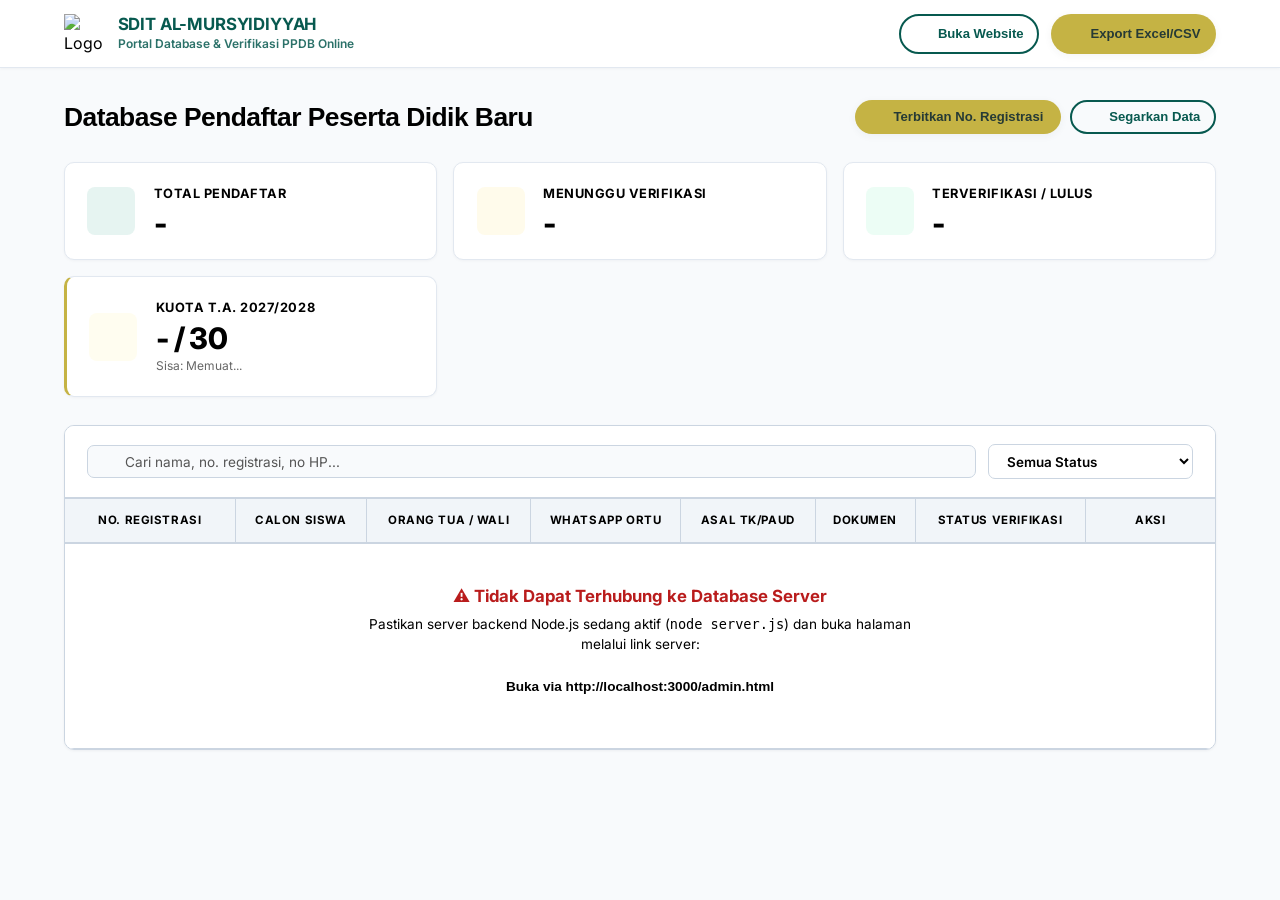
==== commit 907e2ddc: "feat(ppdb): Implementasikan sistem gerbang pendaftaran dan kuota 30 siswa terpadu" ====
--- a/admin.html
+++ b/admin.html
@@ -819,7 +819,11 @@
           </h1>
         </div>
         
-        <div>
+        <div style="display: flex; gap: 0.6rem; flex-wrap: wrap;">
+          <button id="btnIssueReg" class="btn btn-gold btn-sm" style="font-size: 0.82rem; padding: 0.45rem 0.95rem; font-weight: 700; display: inline-flex; align-items: center; gap: 0.4rem;">
+            <i data-lucide="plus-circle" style="width:15px;height:15px;"></i>
+            Terbitkan No. Registrasi
+          </button>
           <button id="btnRefresh" class="btn btn-outline-emerald btn-sm" style="font-size: 0.82rem; padding: 0.45rem 0.85rem;">
             <i data-lucide="refresh-cw" style="width:14px;height:14px;"></i>
             Segarkan Data
@@ -856,6 +860,17 @@
           <div>
             <div class="stat-label">Terverifikasi / Lulus</div>
             <div id="statVerified" class="stat-number" style="color: #000000;">-</div>
+          </div>
+        </div>
+
+        <div class="stat-card-admin" style="border-left: 3.5px solid var(--color-gold);">
+          <div class="stat-icon-wrap" style="background: #FFFDF0; color: #8A7A1C;">
+            <i data-lucide="pie-chart" style="width:24px;height:24px;"></i>
+          </div>
+          <div>
+            <div class="stat-label">Kuota T.A. 2027/2028</div>
+            <div id="statQuota" class="stat-number" style="color: #000000;">- / 30</div>
+            <div id="statQuotaSub" style="font-size: 0.75rem; color: #666; margin-top: 2px;">Sisa: Memuat...</div>
           </div>
         </div>
       </div>
@@ -995,6 +1010,66 @@
     </div>
   </div>
 
+  <!-- Modal Terbitkan Nomor Registrasi Baru -->
+  <div class="admin-modal" id="modalIssueToken">
+    <div class="admin-modal-box" style="max-width: 540px;">
+      <div style="display: flex; justify-content: space-between; align-items: flex-start; margin-bottom: 1.25rem; border-bottom: 1px solid var(--slate-200); padding-bottom: 0.85rem;">
+        <div>
+          <span style="font-size: 0.75rem; font-weight: 800; color: #8A7A1C; background: #FFFDF0; border: 1px solid #E6DC9A; padding: 0.2rem 0.6rem; border-radius: 999px;">
+            KUOTA RESMI 30 SISWA T.A. 2027/2028
+          </span>
+          <h2 style="font-size: 1.25rem; font-weight: 800; color: var(--color-emerald); margin: 0.45rem 0 0.15rem 0;">
+            Terbitkan Nomor Registrasi Baru
+          </h2>
+        </div>
+        <button id="modalIssueClose" style="background: none; border: none; font-size: 1.5rem; cursor: pointer; color: var(--slate-400); line-height: 1; padding: 0.25rem; border-radius: 6px;" title="Tutup">&times;</button>
+      </div>
+
+      <div style="margin-bottom: 1.25rem;">
+        <label for="issueNote" style="font-size: 0.85rem; font-weight: 700; color: var(--slate-700); display: block; margin-bottom: 0.45rem;">
+          Catatan Calon Siswa / No. WA (Opsional):
+        </label>
+        <input type="text" id="issueNote" class="filter-select" style="width: 100%; box-sizing: border-box; padding: 0.65rem 0.85rem; font-size: 0.9rem;" placeholder="Contoh: Ananda Fatih / 08123456789">
+      </div>
+
+      <div style="text-align: center; margin-bottom: 1.25rem;">
+        <button type="button" id="btnConfirmIssue" class="btn btn-gold btn-lg" style="width: 100%; font-weight: 800; padding: 0.75rem 1rem;">
+          <i data-lucide="plus-circle" style="width: 18px; height: 18px;"></i>
+          Generate &amp; Terbitkan Nomor Berikutnya
+        </button>
+      </div>
+
+      <!-- Result Card (Hidden until issued) -->
+      <div id="issueResultBox" style="display: none; background: #F4F9F7; border: 1.5px solid #A4C7BE; border-radius: 8px; padding: 1.15rem; margin-top: 1rem;">
+        <div style="font-size: 0.82rem; font-weight: 700; color: var(--color-emerald); text-transform: uppercase; letter-spacing: 0.05em; margin-bottom: 0.45rem;">
+          ✓ Nomor Registrasi Resmi Berhasil Diterbitkan:
+        </div>
+        <div style="font-family: monospace; font-size: 1.35rem; font-weight: 900; color: var(--color-emerald); background: #ffffff; border: 1px solid #C8E3DC; padding: 0.45rem 0.85rem; border-radius: 6px; text-align: center; letter-spacing: 0.08em; margin-bottom: 0.75rem;" id="issuedTokenDisplay">
+          REG-2027-001
+        </div>
+        <div style="font-size: 0.82rem; color: #555; margin-bottom: 0.65rem;" id="issuedRemainingInfo">
+          Sisa kuota: 29 siswa
+        </div>
+
+        <label style="font-size: 0.82rem; font-weight: 700; color: var(--slate-700); display: block; margin-bottom: 0.35rem;">
+          Template Pesan Konfirmasi WhatsApp untuk Wali Murid:
+        </label>
+        <textarea id="issuedWaTemplate" readonly style="width: 100%; height: 110px; font-family: var(--admin-font); font-size: 0.8rem; border: 1px solid var(--slate-300); border-radius: 6px; padding: 0.5rem; box-sizing: border-box; background: #ffffff; resize: none; margin-bottom: 0.75rem;"></textarea>
+
+        <div style="display: flex; gap: 0.5rem; flex-wrap: wrap;">
+          <button type="button" id="btnCopyWaMsg" class="btn btn-primary btn-sm" style="flex: 1; font-weight: 700; padding: 0.55rem 0.85rem;">
+            <i data-lucide="copy" style="width: 15px; height: 15px;"></i>
+            Salin Pesan
+          </button>
+          <a id="btnDirectWaSend" href="#" target="_blank" class="btn btn-gold btn-sm" style="flex: 1; font-weight: 700; padding: 0.55rem 0.85rem; text-decoration: none; display: inline-flex; align-items: center; justify-content: center; gap: 0.4rem;">
+            <i data-lucide="message-circle" style="width: 15px; height: 15px;"></i>
+            Buka WhatsApp
+          </a>
+        </div>
+      </div>
+    </div>
+  </div>
+
   <!-- JavaScript Admin Controller -->
   <script>
     // Helper: Resolve API endpoint for file:// or alternate dev server ports
@@ -1112,6 +1187,14 @@
           document.getElementById('statVerified').textContent = json.stats.terverifikasi;
           if (document.getElementById('statMessages')) {
             document.getElementById('statMessages').textContent = json.stats.totalPesan;
+          }
+          if (json.stats.quota) {
+            if (document.getElementById('statQuota')) {
+              document.getElementById('statQuota').textContent = `${json.stats.quota.used} / ${json.stats.quota.total}`;
+            }
+            if (document.getElementById('statQuotaSub')) {
+              document.getElementById('statQuotaSub').textContent = `Sisa: ${json.stats.quota.remaining} Siswa (${json.stats.quota.assigned} terbit)`;
+            }
           }
         }
       } catch (e) {
@@ -1409,6 +1492,82 @@
       }
     });
 
+    // Modal Issue Token Logic
+    const btnIssueReg = document.getElementById('btnIssueReg');
+    const modalIssueToken = document.getElementById('modalIssueToken');
+    const modalIssueClose = document.getElementById('modalIssueClose');
+    const btnConfirmIssue = document.getElementById('btnConfirmIssue');
+    const issueResultBox = document.getElementById('issueResultBox');
+    const issuedTokenDisplay = document.getElementById('issuedTokenDisplay');
+    const issuedRemainingInfo = document.getElementById('issuedRemainingInfo');
+    const issuedWaTemplate = document.getElementById('issuedWaTemplate');
+    const btnCopyWaMsg = document.getElementById('btnCopyWaMsg');
+    const btnDirectWaSend = document.getElementById('btnDirectWaSend');
+    const issueNote = document.getElementById('issueNote');
+
+    if (btnIssueReg) {
+      btnIssueReg.addEventListener('click', () => {
+        if (issueResultBox) issueResultBox.style.display = 'none';
+        if (issueNote) issueNote.value = '';
+        if (modalIssueToken) modalIssueToken.classList.add('active');
+        if (window.lucide) lucide.createIcons();
+      });
+    }
+
+    if (modalIssueClose) {
+      modalIssueClose.addEventListener('click', () => {
+        if (modalIssueToken) modalIssueToken.classList.remove('active');
+      });
+    }
+
+    if (btnConfirmIssue) {
+      btnConfirmIssue.addEventListener('click', async () => {
+        const note = issueNote ? issueNote.value.trim() : '';
+        btnConfirmIssue.disabled = true;
+        btnConfirmIssue.textContent = 'Menerbitkan...';
+
+        try {
+          const res = await fetch(resolveApiUrl('/api/admin/issue-token'), {
+            method: 'POST',
+            headers: { 'Content-Type': 'application/json' },
+            body: JSON.stringify({ note })
+          });
+          const json = await res.json();
+
+          if (res.ok && json.success) {
+            issuedTokenDisplay.textContent = json.token;
+            issuedRemainingInfo.textContent = `Sisa kuota pendaftaran: ${json.remaining} siswa`;
+            issuedWaTemplate.value = json.messageTemplate;
+            btnDirectWaSend.href = `https://wa.me/?text=${encodeURIComponent(json.messageTemplate)}`;
+            issueResultBox.style.display = 'block';
+            loadStats();
+          } else {
+            alert('Peringatan: ' + (json.error || 'Gagal menerbitkan nomor registrasi.'));
+          }
+        } catch (err) {
+          alert('Gagal menghubungi server: ' + err.message);
+        } finally {
+          btnConfirmIssue.disabled = false;
+          btnConfirmIssue.innerHTML = `<i data-lucide="plus-circle" style="width: 18px; height: 18px;"></i> Generate &amp; Terbitkan Nomor Berikutnya`;
+          if (window.lucide) lucide.createIcons();
+        }
+      });
+    }
+
+    if (btnCopyWaMsg) {
+      btnCopyWaMsg.addEventListener('click', () => {
+        if (issuedWaTemplate) {
+          issuedWaTemplate.select();
+          navigator.clipboard.writeText(issuedWaTemplate.value).then(() => {
+            alert('✓ Pesan WhatsApp berhasil disalin ke clipboard! Silakan paste/tempel ke chat orang tua.');
+          }).catch(() => {
+            document.execCommand('copy');
+            alert('✓ Pesan WhatsApp berhasil disalin!');
+          });
+        }
+      });
+    }
+
     // Event listeners
     document.getElementById('searchInput').addEventListener('input', loadRegistrations);
     document.getElementById('filterStatus').addEventListener('change', loadRegistrations);
--- a/assets/css/style.css
+++ b/assets/css/style.css
@@ -4270,3 +4270,313 @@
   }
 }
 
+/* ==========================================================================
+   PPDB REGISTRATION ACCESS GATE & QUOTA (Senior UI/UX System)
+   ========================================================================== */
+.ppdb-gate-card {
+  background: var(--color-white);
+  border: 1px solid var(--color-border);
+  border-radius: var(--radius-md);
+  box-shadow: 0 8px 30px rgba(38, 58, 53, 0.06);
+  padding: clamp(1.5rem, 4vw, 2.75rem);
+  max-width: 680px;
+  margin: 0 auto 2.5rem;
+  box-sizing: border-box;
+}
+
+.ppdb-gate-header {
+  display: flex;
+  align-items: center;
+  justify-content: space-between;
+  flex-wrap: wrap;
+  gap: 0.75rem;
+  margin-bottom: 1.25rem;
+}
+
+.ppdb-gate-badge {
+  font-family: var(--font-heading);
+  font-size: 0.75rem;
+  font-weight: 800;
+  letter-spacing: 0.06em;
+  text-transform: uppercase;
+  color: var(--color-emerald);
+  background: var(--color-emerald-surface);
+  border: 1px solid rgba(7, 89, 79, 0.15);
+  padding: 0.35rem 0.85rem;
+  border-radius: 999px;
+}
+
+.ppdb-gate-quota-pill {
+  display: inline-flex;
+  align-items: center;
+  gap: 0.45rem;
+  font-size: 0.82rem;
+  font-weight: 700;
+  color: #8A7A1C;
+  background: #FFFDF0;
+  border: 1px solid #E6DC9A;
+  padding: 0.35rem 0.85rem;
+  border-radius: 999px;
+}
+.ppdb-gate-quota-pill.full {
+  color: #dc2626;
+  background: #fef2f2;
+  border-color: #fecaca;
+}
+
+.ppdb-gate-title {
+  font-family: var(--font-heading);
+  font-size: clamp(1.25rem, 2.5vw, 1.65rem);
+  font-weight: 900;
+  color: var(--color-dark-forest);
+  line-height: 1.3;
+  margin: 0 0 0.85rem;
+}
+
+.ppdb-gate-desc {
+  font-size: 0.95rem;
+  color: var(--color-dark-forest-muted);
+  line-height: 1.65;
+  margin: 0 0 1.5rem;
+}
+
+.ppdb-gate-steps {
+  display: grid;
+  grid-template-columns: repeat(4, 1fr);
+  gap: 0.65rem;
+  background: var(--color-ivory);
+  border: 1px solid var(--color-border);
+  border-radius: var(--radius-sm);
+  padding: 0.85rem;
+  margin-bottom: 1.75rem;
+}
+
+.gate-step-item {
+  display: flex;
+  flex-direction: column;
+  align-items: center;
+  text-align: center;
+  font-size: 0.78rem;
+  font-weight: 700;
+  color: var(--color-dark-forest);
+  line-height: 1.3;
+  gap: 0.35rem;
+}
+
+.gate-step-num {
+  width: 24px;
+  height: 24px;
+  border-radius: 50%;
+  background: var(--color-emerald);
+  color: #ffffff;
+  display: inline-flex;
+  align-items: center;
+  justify-content: center;
+  font-size: 0.75rem;
+  font-weight: 900;
+  font-family: var(--font-heading);
+}
+
+.gate-cta-box {
+  margin-bottom: 1.75rem;
+  text-align: center;
+}
+
+.gate-wa-btn {
+  width: 100%;
+  display: inline-flex;
+  align-items: center;
+  justify-content: center;
+  gap: 0.65rem;
+  padding: 1rem 1.5rem;
+  font-size: 0.98rem;
+  font-weight: 700;
+  border-radius: 10px;
+  box-shadow: 0 4px 16px rgba(7, 89, 79, 0.2);
+  transition: transform 0.2s ease, box-shadow 0.2s ease;
+  box-sizing: border-box;
+  text-decoration: none;
+}
+.gate-wa-btn:hover {
+  transform: translateY(-2px);
+  box-shadow: 0 6px 20px rgba(7, 89, 79, 0.25);
+}
+
+.gate-divider {
+  display: flex;
+  align-items: center;
+  text-align: center;
+  margin: 1.75rem 0 1.5rem;
+  color: var(--color-dark-forest-muted);
+  font-size: 0.82rem;
+  font-weight: 700;
+  text-transform: uppercase;
+  letter-spacing: 0.05em;
+}
+.gate-divider::before,
+.gate-divider::after {
+  content: '';
+  flex: 1;
+  border-bottom: 1px solid var(--color-border);
+}
+.gate-divider span {
+  padding: 0 1rem;
+}
+
+.gate-unlock-box {
+  background: #FAFCFA;
+  border: 1.5px dashed rgba(7, 89, 79, 0.3);
+  border-radius: var(--radius-sm);
+  padding: 1.35rem;
+  box-sizing: border-box;
+}
+
+.gate-unlock-label {
+  display: block;
+  font-size: 0.88rem;
+  font-weight: 700;
+  color: var(--color-dark-forest);
+  margin-bottom: 0.65rem;
+}
+
+.gate-input-group {
+  display: flex;
+  gap: 0.65rem;
+  flex-wrap: wrap;
+}
+
+.gate-input-wrap {
+  position: relative;
+  flex: 1;
+  min-width: 220px;
+}
+
+.gate-input-icon {
+  position: absolute;
+  left: 0.95rem;
+  top: 50%;
+  transform: translateY(-50%);
+  width: 18px;
+  height: 18px;
+  color: #718780;
+}
+
+.gate-input {
+  width: 100%;
+  box-sizing: border-box;
+  padding: 0.85rem 1rem 0.85rem 2.5rem;
+  border: 1.5px solid var(--color-border);
+  border-radius: 8px;
+  font-family: var(--font-body);
+  font-size: 0.95rem;
+  font-weight: 700;
+  text-transform: uppercase;
+  letter-spacing: 0.06em;
+  color: var(--color-dark-forest);
+  background: var(--color-white);
+  outline: none;
+  transition: border-color 0.2s ease, box-shadow 0.2s ease;
+}
+.gate-input:focus {
+  border-color: var(--color-emerald);
+  box-shadow: 0 0 0 3px rgba(7, 89, 79, 0.12);
+}
+
+.gate-unlock-btn {
+  padding: 0.85rem 1.65rem;
+  font-size: 0.92rem;
+  font-weight: 800;
+  border-radius: 8px;
+  display: inline-flex;
+  align-items: center;
+  gap: 0.45rem;
+  white-space: nowrap;
+}
+
+.gate-feedback {
+  margin-top: 0.85rem;
+  padding: 0.75rem 1rem;
+  border-radius: 6px;
+  font-size: 0.85rem;
+  line-height: 1.45;
+}
+.gate-feedback.feedback-error {
+  background: #fef2f2;
+  border: 1px solid #fecaca;
+  color: #b91c1c;
+}
+.gate-feedback.feedback-success {
+  background: #ecfdf5;
+  border: 1px solid #a7f3d0;
+  color: #065f46;
+}
+
+/* Unlocked Banner inside Form */
+.ppdb-unlocked-banner {
+  background: #F2F8F6;
+  border: 1px solid #B8DDD3;
+  border-left: 4px solid var(--color-emerald);
+  border-radius: var(--radius-sm);
+  padding: 0.85rem 1.15rem;
+  margin-bottom: 1.5rem;
+  display: flex;
+  align-items: center;
+  justify-content: space-between;
+  flex-wrap: wrap;
+  gap: 0.75rem;
+}
+
+.unlocked-banner-content {
+  display: flex;
+  align-items: center;
+  gap: 0.65rem;
+  font-size: 0.9rem;
+  color: var(--color-dark-forest);
+}
+
+.unlocked-code {
+  font-family: monospace;
+  font-weight: 800;
+  font-size: 0.98rem;
+  color: var(--color-emerald);
+  background: #ffffff;
+  padding: 0.15rem 0.5rem;
+  border-radius: 4px;
+  border: 1px solid #B8DDD3;
+}
+
+.unlocked-sub {
+  font-size: 0.8rem;
+  color: var(--color-dark-forest-muted);
+  margin-left: 0.35rem;
+}
+
+.unlocked-change-btn {
+  background: transparent;
+  border: none;
+  color: #b91c1c;
+  font-size: 0.82rem;
+  font-weight: 700;
+  text-decoration: underline;
+  cursor: pointer;
+  padding: 0.25rem 0.5rem;
+}
+.unlocked-change-btn:hover {
+  color: #7f1d1d;
+}
+
+@media (max-width: 640px) {
+  .ppdb-gate-steps {
+    grid-template-columns: repeat(2, 1fr);
+    gap: 0.85rem;
+  }
+  .gate-input-group {
+    flex-direction: column;
+  }
+  .gate-unlock-btn {
+    width: 100%;
+    justify-content: center;
+  }
+}
+
+
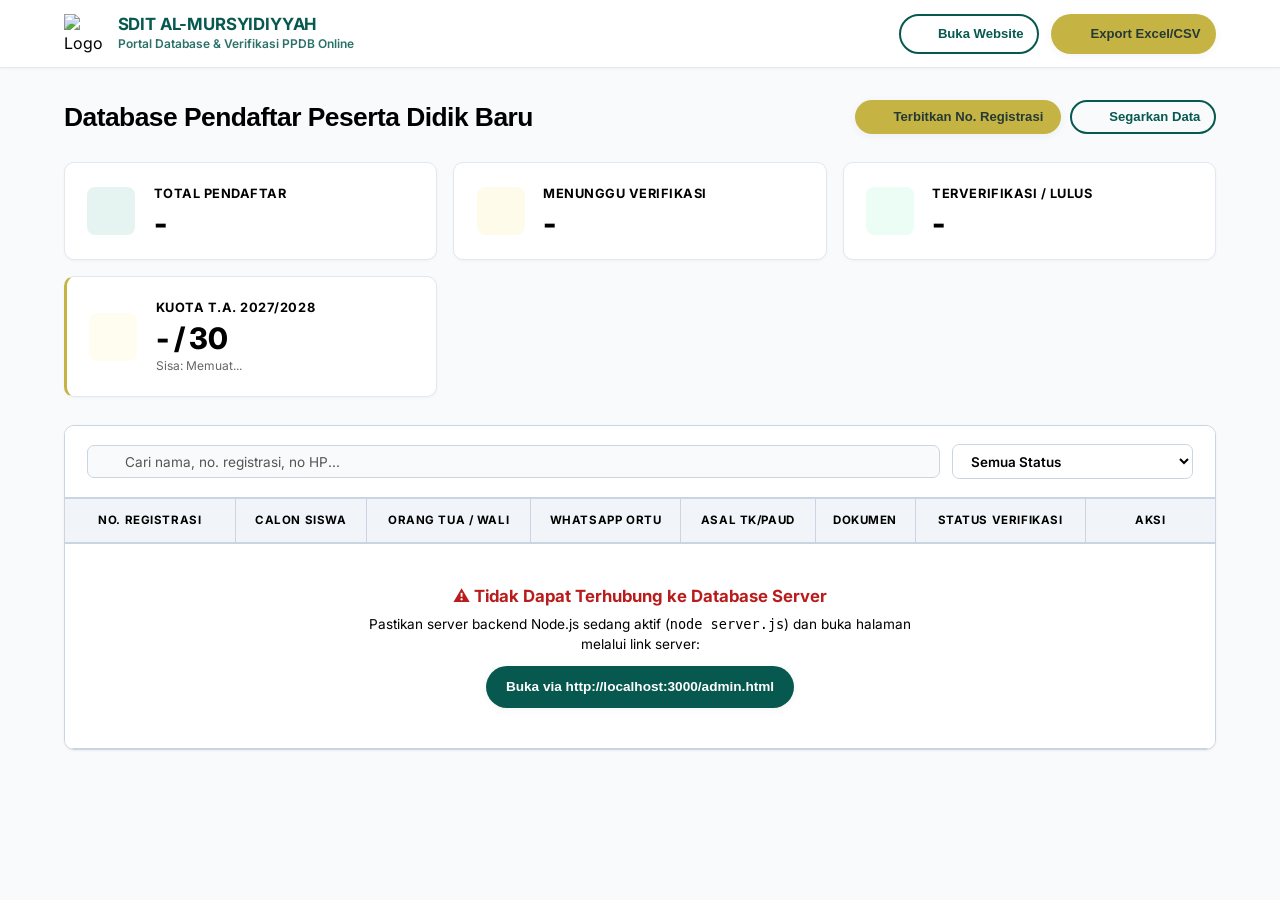
==== commit 802dc9ae: "fix(ppdb): Perjelas alur pembayaran full biaya masuk dan tegaskan tanpa seleksi siswa untuk jenjang " ====
--- a/admin.html
+++ b/admin.html
@@ -886,14 +886,11 @@
 
             <select id="filterStatus" class="filter-select">
               <option value="all">Semua Status</option>
-              <option value="Submitted">Submitted (Baru Masuk)</option>
-              <option value="In Verification">In Verification</option>
-              <option value="Menunggu Verifikasi">Menunggu Verifikasi</option>
-              <option value="Terverifikasi">Terverifikasi</option>
-              <option value="Lulus Wawancara">Lulus Wawancara</option>
-              <option value="Lulus Observasi">Lulus Observasi</option>
-              <option value="Diterima">Diterima</option>
-              <option value="Ditolak">Ditolak</option>
+              <option value="Menunggu Verifikasi">Menunggu Verifikasi Berkas</option>
+              <option value="Sedang Diverifikasi">Sedang Diverifikasi</option>
+              <option value="Terverifikasi">Terverifikasi / Resmi Diterima</option>
+              <option value="Perlu Perbaikan">Perlu Perbaikan Berkas</option>
+              <option value="Ditolak">Ditolak / Batal</option>
             </select>
           </div>
         </div>
@@ -984,13 +981,11 @@
         <div class="modal-footer-status-group">
           <label for="mStatusSelect" style="font-weight: 600; font-size: 0.85rem; color: #000000;">Ubah Status:</label>
           <select id="mStatusSelect" class="filter-select">
-            <option value="Menunggu Verifikasi">Menunggu Verifikasi</option>
+            <option value="Menunggu Verifikasi">Menunggu Verifikasi Berkas</option>
             <option value="Sedang Diverifikasi">Sedang Diverifikasi</option>
-            <option value="Terverifikasi">Terverifikasi</option>
-            <option value="Lulus Wawancara">Lulus Wawancara</option>
-            <option value="Lulus Observasi">Lulus Observasi</option>
-            <option value="Diterima">Diterima</option>
-            <option value="Ditolak">Ditolak</option>
+            <option value="Terverifikasi">Terverifikasi / Resmi Diterima</option>
+            <option value="Perlu Perbaikan">Perlu Perbaikan Berkas</option>
+            <option value="Ditolak">Ditolak / Batal</option>
           </select>
           <button id="btnSaveStatus" class="btn btn-primary btn-sm" style="font-size: 0.82rem; padding: 0.45rem 0.9rem;">
             Simpan Perubahan
--- a/assets/css/style.css
+++ b/assets/css/style.css
@@ -249,6 +249,18 @@
 .btn-primary:hover {
   background-color: var(--color-emerald-dark);
   color: var(--color-white);
+  transform: translateY(-2px);
+  box-shadow: var(--shadow-emerald);
+}
+
+.btn-emerald {
+  background-color: var(--color-emerald);
+  color: var(--color-white) !important;
+  box-shadow: var(--shadow-sm);
+}
+.btn-emerald:hover {
+  background-color: var(--color-emerald-dark);
+  color: var(--color-white) !important;
   transform: translateY(-2px);
   box-shadow: var(--shadow-emerald);
 }
@@ -3315,7 +3327,66 @@
 }
 
 /* --- RESPONSIVE MEDIA QUERIES --- */
+
+/* Small Desktop / Laptop / iPad Landscape refinement (1025px - 1200px) */
+@media (min-width: 1025px) and (max-width: 1200px) {
+  .navbar-inner {
+    padding: 0.75rem 0;
+  }
+  .brand-logo {
+    height: 42px;
+  }
+  .brand-title {
+    font-size: 1.18rem;
+  }
+  .brand-subtitle {
+    font-size: 0.72rem;
+  }
+  .nav-menu {
+    gap: 1.15rem;
+  }
+  .nav-link {
+    font-size: 0.88rem;
+  }
+  .nav-cta .btn {
+    padding: 0.45rem 0.85rem;
+    font-size: 0.82rem;
+  }
+}
+
+/* Tablet / iPad Portrait & Landscape breakpoint (<= 1024px) */
 @media (max-width: 1024px) {
+  .container {
+    padding-left: 1.5rem;
+    padding-right: 1.5rem;
+  }
+  .nav-menu, .nav-cta {
+    display: none !important;
+  }
+  .nav-toggle {
+    display: flex !important;
+    align-items: center;
+    justify-content: center;
+  }
+  .top-bar {
+    display: none;
+  }
+  .navbar-inner {
+    padding: 0.85rem 0;
+  }
+  .brand {
+    gap: 0.75rem;
+  }
+  .brand-logo {
+    height: 44px;
+    flex-shrink: 0;
+  }
+  .brand-title {
+    font-size: 1.25rem;
+  }
+  .brand-subtitle {
+    font-size: 0.75rem;
+  }
   .hero-grid {
     grid-template-columns: 1fr;
     gap: 2.5rem;
@@ -3327,7 +3398,7 @@
   .stats-grid {
     grid-template-columns: repeat(2, 1fr);
   }
-  .grid-3 {
+  .grid-3, .news-grid {
     grid-template-columns: repeat(2, 1fr);
   }
   .grid-4, .facility-grid, .teacher-grid {
@@ -3339,6 +3410,23 @@
   .visimisi-grid {
     grid-template-columns: 1fr;
     gap: 2rem;
+  }
+}
+
+/* Tablet-specific mobile drawer enhancement (641px - 1024px) */
+@media (min-width: 641px) and (max-width: 1024px) {
+  .mobile-nav {
+    padding: 1.5rem 2rem 2rem;
+  }
+  .mobile-nav-list {
+    display: grid;
+    grid-template-columns: repeat(2, 1fr);
+    gap: 0.75rem 2rem;
+    margin-bottom: 1.5rem;
+  }
+  .mobile-nav-link {
+    font-size: 1rem;
+    padding: 0.55rem 0;
   }
 }
 
@@ -3346,15 +3434,6 @@
   .container {
     padding-left: 1.25rem;
     padding-right: 1.25rem;
-  }
-  .nav-menu, .nav-cta {
-    display: none;
-  }
-  .nav-toggle {
-    display: block;
-  }
-  .top-bar {
-    display: none;
   }
   .grid-2, .grid-3, .grid-4, .facility-grid, .news-grid {
     grid-template-columns: 1fr;
@@ -4351,6 +4430,96 @@
   margin-bottom: 1.75rem;
 }
 
+/* 6-Step Pipeline on Registration Gate */
+.ppdb-gate-steps-full {
+  display: grid;
+  grid-template-columns: repeat(6, 1fr);
+  gap: 0.5rem;
+  background: var(--color-ivory);
+  border: 1px solid var(--color-border);
+  border-radius: var(--radius-sm);
+  padding: 0.85rem 0.65rem;
+  margin-bottom: 1.75rem;
+}
+.gate-step-card {
+  display: flex;
+  flex-direction: column;
+  align-items: center;
+  text-align: center;
+  gap: 0.35rem;
+  padding: 0.5rem 0.25rem;
+  border-radius: 8px;
+  transition: all 0.2s ease;
+}
+.gate-step-card.done {
+  background: rgba(7, 89, 79, 0.04);
+}
+.gate-step-card.current {
+  background: #FFFDF0;
+  border: 1.5px solid var(--color-gold);
+  box-shadow: 0 2px 8px rgba(197, 179, 68, 0.18);
+}
+.gate-step-card.future {
+  opacity: 0.75;
+}
+.gate-step-badge {
+  width: 24px;
+  height: 24px;
+  border-radius: 50%;
+  background: var(--color-emerald);
+  color: #ffffff;
+  display: inline-flex;
+  align-items: center;
+  justify-content: center;
+  font-size: 0.75rem;
+  font-weight: 900;
+  font-family: var(--font-heading);
+}
+.gate-step-card.current .gate-step-badge {
+  background: var(--color-gold);
+  color: var(--color-dark-forest);
+}
+.gate-step-detail {
+  display: flex;
+  flex-direction: column;
+  line-height: 1.25;
+}
+.gate-step-name {
+  font-size: 0.78rem;
+  font-weight: 800;
+  color: var(--color-emerald);
+}
+.gate-step-desc {
+  font-size: 0.68rem;
+  color: var(--color-dark-forest-muted);
+}
+.gate-demo-hint {
+  margin-top: 0.75rem;
+  font-size: 0.8rem;
+  color: var(--color-dark-forest-muted);
+  display: flex;
+  align-items: center;
+  justify-content: space-between;
+  flex-wrap: wrap;
+  gap: 0.5rem;
+}
+.btn-demo-link {
+  background: none;
+  border: none;
+  color: var(--color-emerald);
+  font-weight: 700;
+  cursor: pointer;
+  text-decoration: underline;
+  font-size: 0.8rem;
+  padding: 0;
+  display: inline-flex;
+  align-items: center;
+  gap: 0.3rem;
+}
+.btn-demo-link:hover {
+  color: var(--color-emerald-dark);
+}
+
 .gate-step-item {
   display: flex;
   flex-direction: column;
@@ -4388,16 +4557,25 @@
   align-items: center;
   justify-content: center;
   gap: 0.65rem;
-  padding: 1rem 1.5rem;
-  font-size: 0.98rem;
+  padding: 0.95rem 1.25rem;
+  font-size: 0.95rem;
   font-weight: 700;
-  border-radius: 10px;
+  border-radius: 12px;
+  background-color: var(--color-emerald);
+  color: #ffffff !important;
   box-shadow: 0 4px 16px rgba(7, 89, 79, 0.2);
   transition: transform 0.2s ease, box-shadow 0.2s ease;
   box-sizing: border-box;
   text-decoration: none;
+  white-space: normal !important;
+  text-align: center;
+  line-height: 1.4;
+  word-break: normal;
+  overflow-wrap: break-word;
 }
 .gate-wa-btn:hover {
+  background-color: var(--color-emerald-dark);
+  color: #ffffff !important;
   transform: translateY(-2px);
   box-shadow: 0 6px 20px rgba(7, 89, 79, 0.25);
 }
@@ -4566,17 +4744,105 @@
 }
 
 @media (max-width: 640px) {
+  .ppdb-gate-card {
+    padding: 1.35rem 1.15rem;
+    width: 100%;
+    border-radius: 16px;
+    box-shadow: 0 4px 20px rgba(38, 58, 53, 0.05);
+  }
+  .ppdb-gate-header {
+    flex-direction: column;
+    align-items: flex-start;
+    gap: 0.5rem;
+  }
+  .ppdb-gate-title {
+    font-size: 1.25rem;
+    line-height: 1.35;
+  }
+  .ppdb-gate-desc {
+    font-size: 0.88rem;
+    line-height: 1.55;
+    margin-bottom: 1.25rem;
+  }
   .ppdb-gate-steps {
     grid-template-columns: repeat(2, 1fr);
-    gap: 0.85rem;
+    gap: 0.65rem;
+    padding: 0.75rem 0.65rem;
+  }
+  .ppdb-gate-steps-full {
+    grid-template-columns: repeat(3, 1fr);
+    gap: 0.5rem;
+    padding: 0.65rem 0.5rem;
+  }
+  .gate-step-item {
+    font-size: 0.75rem;
+    gap: 0.3rem;
+  }
+  .gate-wa-btn {
+    padding: 0.85rem 1rem;
+    font-size: 0.9rem;
+    gap: 0.5rem;
+    line-height: 1.35;
+  }
+  .gate-unlock-box {
+    padding: 1.15rem 0.85rem;
   }
   .gate-input-group {
     flex-direction: column;
+    gap: 0.65rem;
+  }
+  .gate-input-wrap {
+    min-width: 100%;
+    width: 100%;
   }
   .gate-unlock-btn {
     width: 100%;
     justify-content: center;
-  }
-}
-
-
+    padding: 0.85rem 1rem;
+  }
+  .ppdb-unlocked-banner {
+    flex-direction: column;
+    align-items: flex-start;
+    gap: 0.65rem;
+  }
+  .unlocked-banner-content {
+    flex-wrap: wrap;
+  }
+}
+
+@media (max-width: 480px) {
+  .ppdb-gate-card {
+    padding: 1.15rem 0.9rem;
+    border-radius: 14px;
+  }
+  .ppdb-gate-title {
+    font-size: 1.15rem;
+  }
+  .ppdb-gate-steps {
+    grid-template-columns: 1fr;
+    gap: 0.55rem;
+  }
+  .ppdb-gate-steps-full {
+    grid-template-columns: repeat(2, 1fr);
+    gap: 0.45rem;
+  }
+  .gate-step-item {
+    flex-direction: row;
+    align-items: center;
+    text-align: left;
+    gap: 0.65rem;
+    padding: 0.25rem 0;
+  }
+  .gate-step-num {
+    width: 22px;
+    height: 22px;
+    font-size: 0.72rem;
+    flex-shrink: 0;
+  }
+  .gate-wa-btn {
+    font-size: 0.86rem;
+    padding: 0.85rem 0.85rem;
+  }
+}
+
+
